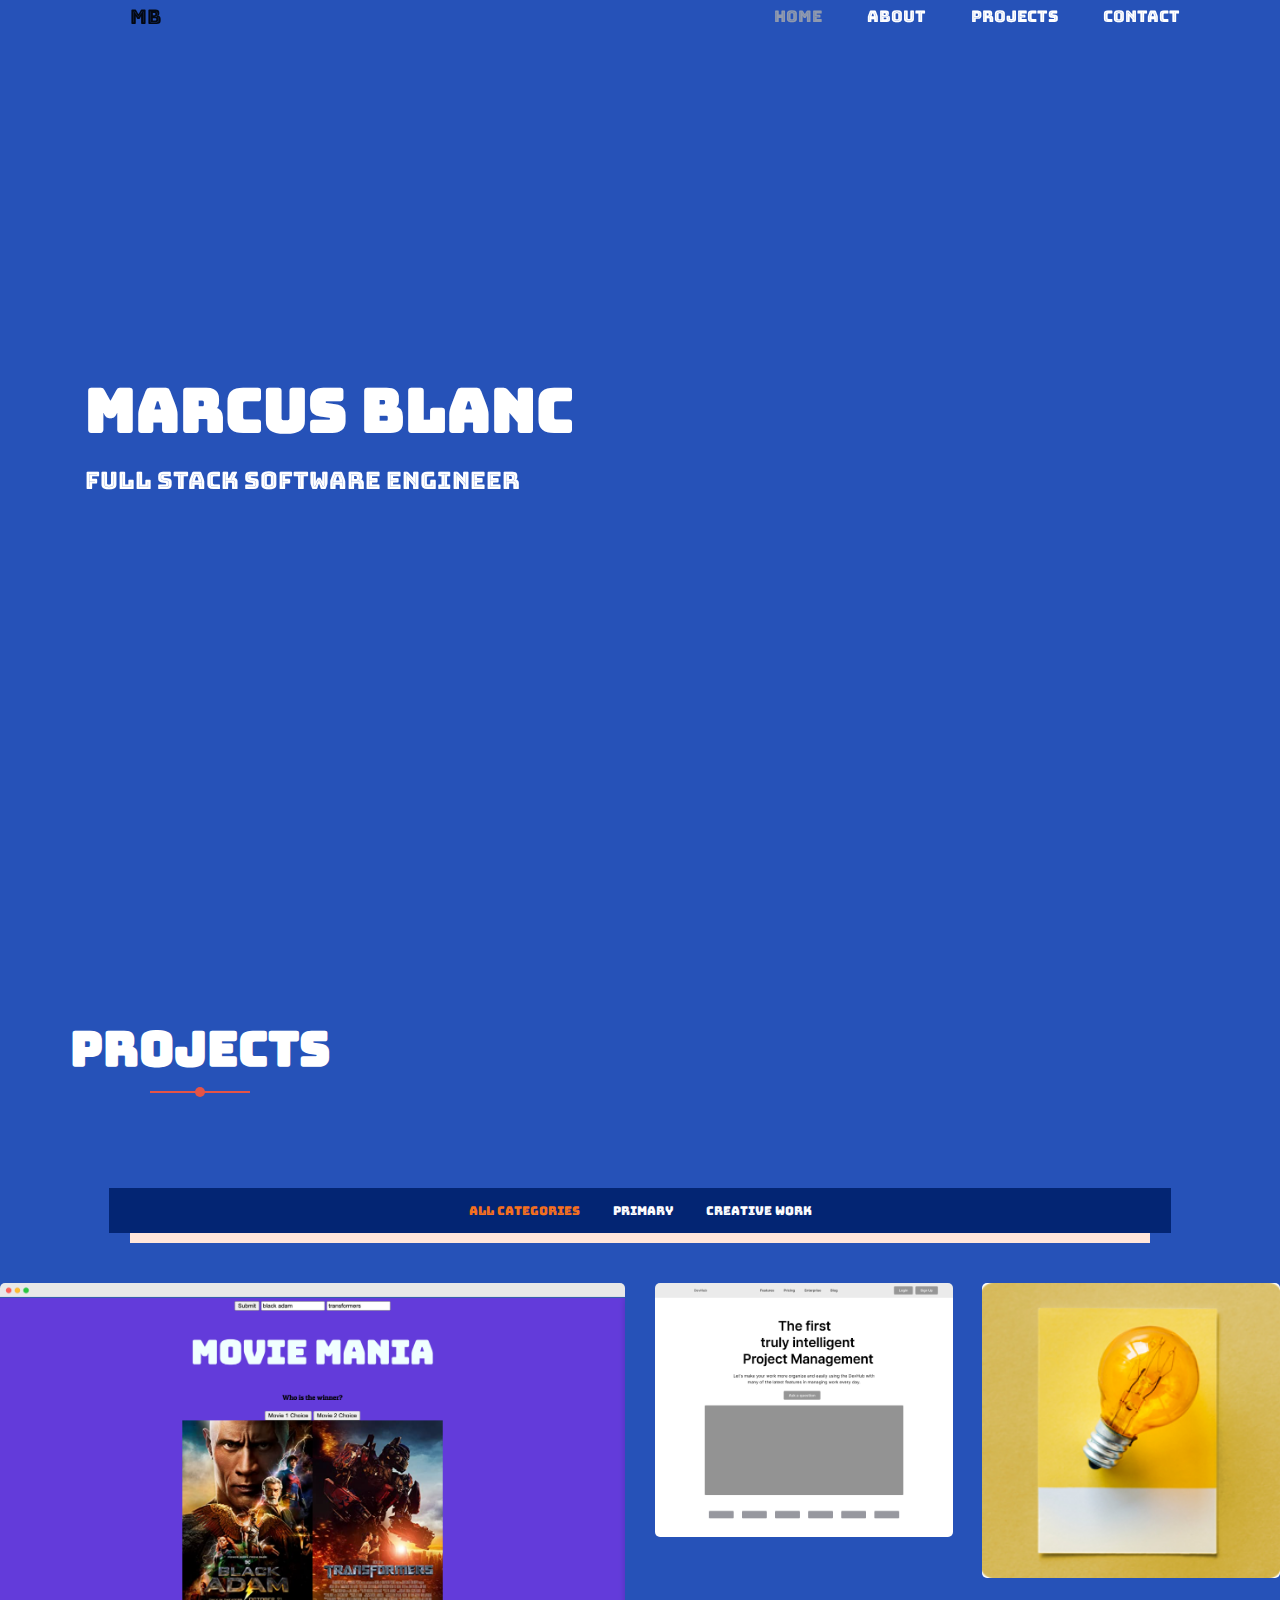
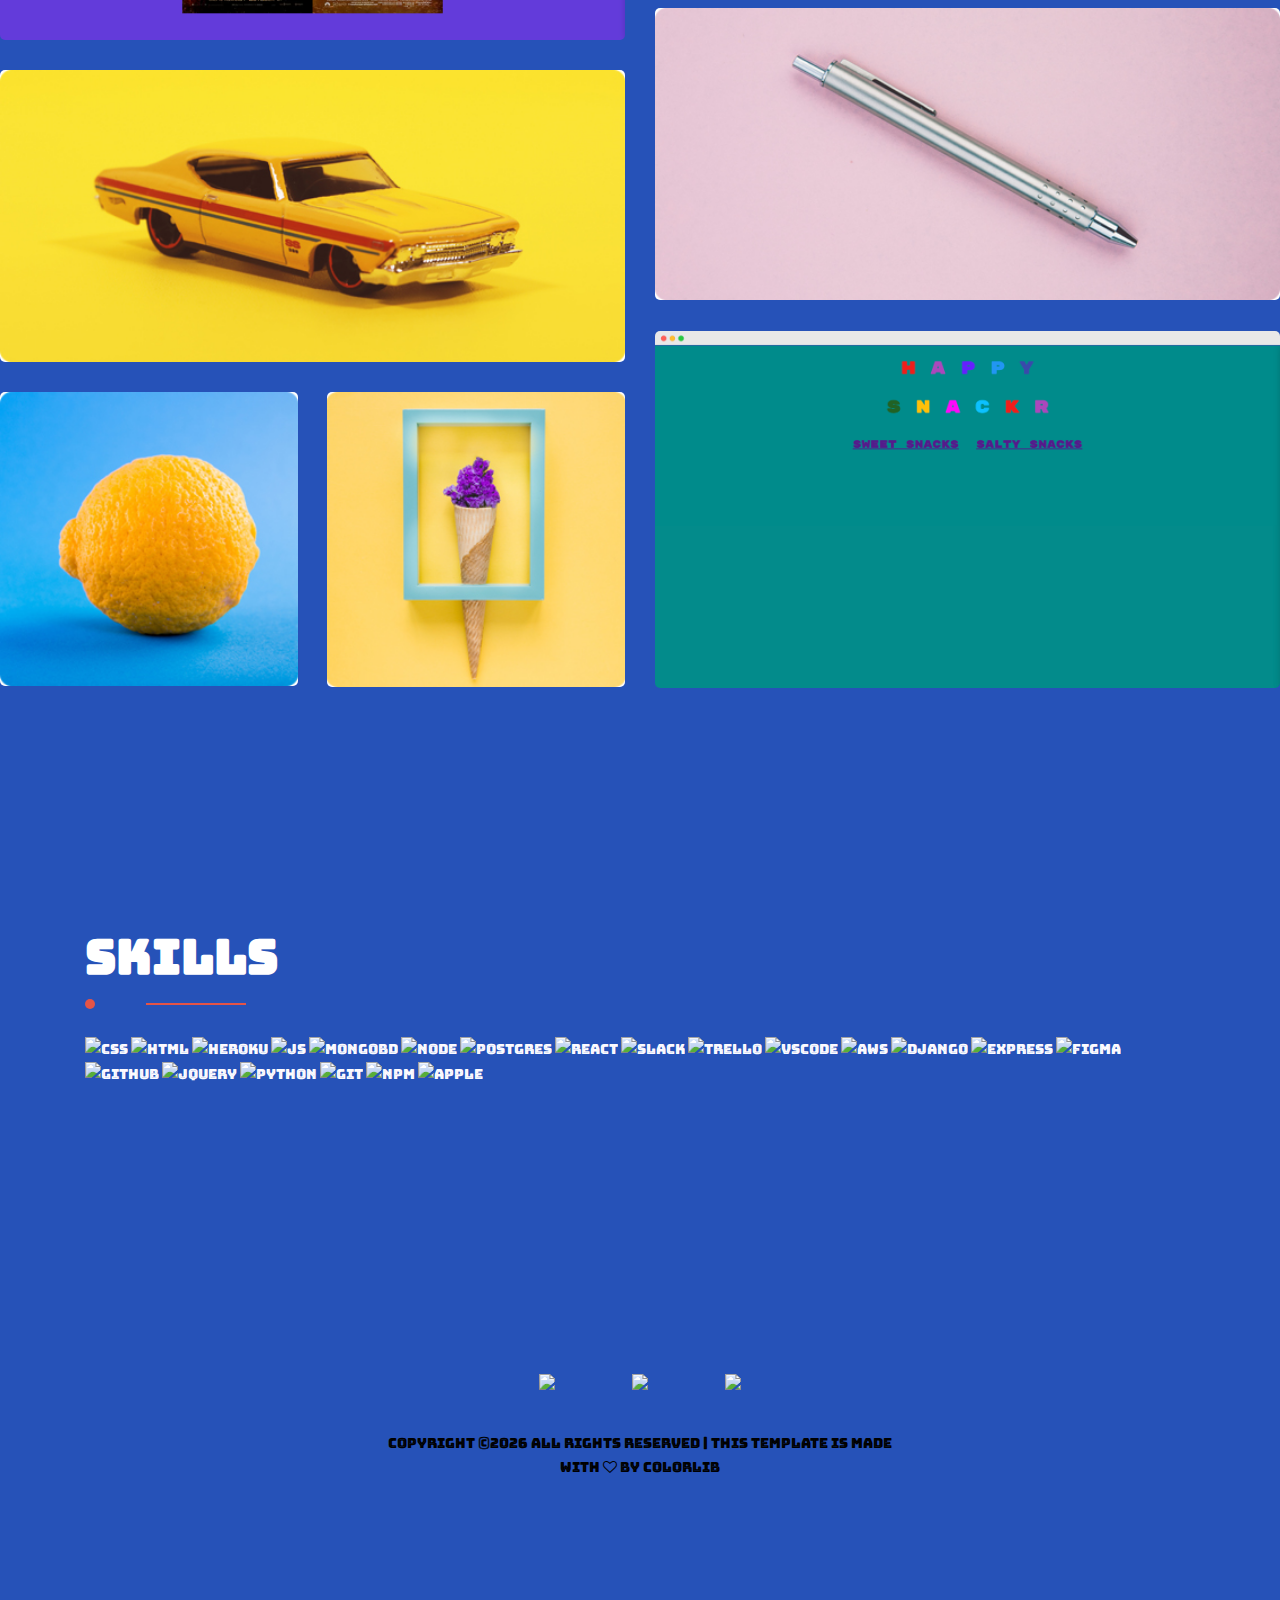
==== index.html @ 19906a0b "header colors/project display" ====
<!doctype html>
<html lang="en">

<head>
	<!-- Required meta tags -->
	<meta charset="utf-8">
	<meta name="viewport" content="width=device-width, initial-scale=1, shrink-to-fit=no">
	<link rel="icon" href="img/favicon.png" type="image/png">
	<title>Marcus Blanc</title>
	<!-- Bootstrap CSS -->
	<link rel="stylesheet" href="css/bootstrap.css">
	<link rel="stylesheet" href="vendors/linericon/style.css">
	<link rel="stylesheet" href="css/font-awesome.min.css">
	<link rel="stylesheet" href="vendors/owl-carousel/owl.carousel.min.css">
	<link rel="stylesheet" href="css/magnific-popup.css">
	<link rel="stylesheet" href="vendors/nice-select/css/nice-select.css">
	<link rel="stylesheet" href="vendors/animate-css/animate.css">
	<link rel="stylesheet" href="vendors/flaticon/flaticon.css">
	<!-- main css -->
	<link rel="stylesheet" href="css/style.css">
</head>

<body>

	<!--================Header Menu Area =================-->
	<header class="header_area">
		<div class="main_menu">
			<nav class="navbar navbar-expand-lg navbar-light">
				<div class="container">
					<!-- Brand and toggle get grouped for better mobile display -->
					<a class="navbar-brand" href="index.html"><img src="img/logo.png" alt=""></a>
					<button class="navbar-toggler" type="button" data-toggle="collapse" data-target="#navbarSupportedContent"
					 aria-controls="navbarSupportedContent" aria-expanded="false" aria-label="Toggle navigation">
						<span class="icon-bar"></span>
						<span class="icon-bar"></span>
						<span class="icon-bar"></span>
					</button>
					<nav class="navbar navbar-expand-sm navbar-light">
        <div class="container">
            <a class="navbar-brand" href="index.html"><i class='uil uil-user'></i> MB</a>

            <button class="navbar-toggler" type="button" data-toggle="collapse" data-target="#navbarNav" aria-controls="navbarNav" aria-expanded="false"
                aria-label="Toggle navigation">
                <span class="navbar-toggler-icon"></span>
                <span class="navbar-toggler-icon"></span>
                <span class="navbar-toggler-icon"></span>
            </button>
					<!-- Collect the nav links, forms, and other content for toggling -->
					<div class="collapse navbar-collapse offset" id="navbarSupportedContent">
						<ul class="nav navbar-nav menu_nav justify-content-end">
							<li class="nav-item active"><a class="nav-link" href="index.html">Home</a></li>
							<li class="nav-item"><a class="nav-link" href="about-us.html">About</a></li>
							<li class="nav-item submenu dropdown">
								<a class="nav-link" href="portfolio.html">Projects</a>
								<ul class="dropdown-menu">
									<!-- <li class="nav-item"><a class="nav-link" href="portfolio.html">Portfolio</a></li> -->
									<!-- <li class="nav-item"><a class="nav-link" href="portfolio-details.html">Portrfolio Details</a> -->
								</ul>
							</li>
							<!-- <li class="nav-item submenu dropdown">
								<a href="#" class="nav-link dropdown-toggle" data-toggle="dropdown" role="button" aria-haspopup="true"
								 aria-expanded="false">Pages</a>
								<ul class="dropdown-menu">
									<li class="nav-item"><a class="nav-link" href="elements.html">Elements</a>
								</ul>
							</li> -->
							<!-- <li class="nav-item submenu dropdown">
								<a href="#" class="nav-link dropdown-toggle" data-toggle="dropdown" role="button" aria-haspopup="true"
								 aria-expanded="false">Blog</a>
								<ul class="dropdown-menu">
									 <li class="nav-item"><a class="nav-link" href="blog.html">Blog</a></li>
									<li class="nav-item"><a class="nav-link" href="single-blog.html">Blog Details</a></li> -->
								<!-- </ul> -->
							<!-- </li>  -->
							<li class="nav-item"><a class="nav-link" href="contact.html">Contact</a></li>
						</ul>
					</div>
				</div>
			</nav>
		</div>
	</header>
	<!--================Header Menu Area =================-->

	<!--================Home Banner Area =================-->
	<section class="banner-area owl-carousel" id="home">
		<!-- <div class="single_slide_banner slide_bg1"> -->
			<div class="container">
				<div class="row fullscreen d-flex align-items-center">
					<div class="banner-content col-lg-12 justify-content-center">
							</style>
							<h1>Marcus Blanc</h1>
						<h3>Full Stack Software Engineer</h3>
					</div>
					
	</section>
	
		</head>
		<body>
		
	
		
		<div></div>
	
		
	<!-- <section class="banner_area">
		<div class="banner_inner d-flex align-items-center">
			<div class="container">
				<div class="banner_content text-right">
					<h1>Marcus Blanc</h1>
					<div class="page_link">
						<a href="">Full Stack Software Engineer</a>
						<a href="">Creator</a>
					</div>
				</div>
			</div>
		</div>
	</section> -->
	<!--================End Home Banner Area =================-->
<!--=========== About Section ========-->
	<!-- <section class="banner_area">
		<div class="banner_inner d-flex align-items-center">
			<div class="container">
				<div class="banner_content text-left">
					<h1>About</h1>
					
				</div>
			</div>
		</div>
	</section> -->
<!--=========== About Section ========-->
	<!--================ Start Portfolio Area =================-->
	<section class="section_gap portfolio_area" id="work">
		<div class="container">
			<div class="row justify-content-left">
				<!-- <div class="col-lg-6 text-center"> -->
					<div class="main-title">
						<h1>Projects</h1>
					</div>
				</div>
			</div>
			<div class="row justify-content-center">
				
				<div class="col-lg-10">
					
					<div class="projects_fillter">
						<ul class="filter list">
							<li class="active" data-filter="*">All Categories</li>
							<li data-filter=".brand">Primary</li>
							<!-- <li data-filter=".work">C </li> -->
							<li data-filter=".web">Creative Work</li>
						</ul>
					</div>
				</div>
			</div>
			<div class="projects_inner row grid">
				<div class="grid-sizer col-sm-6 col-md-3 col-lg-3"></div>
				<div class="col-lg-6 col-sm-6 col-sm-12 brand web grid-item">
					<div class="projects_item">
						<img class="img-fluid w-100" src="img/works/work1.jpg" alt="">
						<div class="projects_text">
							<a href="https://www.ga-moviemania.com/">
								<h4>Movie Mania</h4>
							</a>
							<p>HTML, CSS, JavaScript, API</p>
						</div>
					</div>
				</div>
				<div class="col-lg-3 col-sm-6 col-sm-12 brand work grid-item">
					<div class="projects_item">
						<img class="img-fluid w-100" src="img/works/work2.jpg" alt="">
						<div class="projects_text">
							<a href="portfolio-details.html">
								<h4>DevHub</h4>
							</a>
							<div class="updating">
							<h6>UPDATING</h6>
						</div>
							<!-- <p>Mongoose & MongoDB, React, React.js, GitHub, Express EJS</p> -->
						</div>
					</div>
				</div>
				<div class="col-lg-3 col-sm-6 work grid-item">
					<div class="projects_item">
						<img class="img-fluid w-100" src="img/works/work3.jpg" alt="">
						<div class="projects_text">
							<a href="">
								<h4></h4>
							</a>
							<h2>IN DEVELOPEMENT</h2>
							<p></p>
						</div>
					</div>
				</div>
				<div class="col-lg-6 col-sm-6 brand work grid-item">
					<div class="projects_item">
						<img class="img-fluid w-100" src="img/works/work5.jpg" alt="">
						<div class="projects_text">
							<a href="https://mysteryincuniverse.herokuapp.com/">
								<h4>Scooby Doo Mystery Mania</h4>
							</a>
							<p>HTML, CSS, Django, Python3, PostgreSQL</p>
						</div>
					</div>
				</div>
				<div class="col-lg-6 col-sm-6 brand web grid-item">
					<div class="projects_item">
						<img class="img-fluid w-100" src="img/works/work4.jpg" alt="">
						<div class="projects_text">
							<a href="">
								<h4> </h4>
							</a>
							<!-- <h2>IN DEVELOPEMENT</h2> -->
							<p></p>
						</div>
					</div>
				</div>
				<div class="col-lg-6 col-sm-6 brand work web grid-item">
					<div class="projects_item">
						<img class="img-fluid w-100" src="img/works/work8.jpg" alt="">
						<div class="projects_text">
							<a href="https://happy-snackr.herokuapp.com/">
								<h4>Happy Snackr</h4>
							</a>
							<p>HTML, CSS, JavaScript, Express, Node.JS, EJS, Figma, MongoDB, Mongoose</p>
						</div>
					</div>
				</div>
				<div class="col-lg-3 col-sm-6 brand work web grid-item">
					<div class="projects_item">
						<img class="img-fluid w-100" src="img/works/work6.jpg" alt="">
						<div class="projects_text">
							<a href="">
								<h4></h4>
							</a>
							<!-- <h2>IN DEVELOPEMENT</h2> -->
							<p></p>
						</div>
					</div>
				</div>
				<div class="col-lg-3 col-sm-6 brand work web grid-item">
					<div class="projects_item">
						<img class="img-fluid w-100" src="img/works/work7.jpg" alt="">
						<div class="projects_text">
							<a href="">
								<h4></h4>
							</a>
							<!-- <h2>IN DEVELOPEMENT</h2> -->
							<p></p>
						</div>
					</div>
				</div>
			</div>
		</div>
	</section>
	<!--================ End Portfolio Area =================-->

	<!--================ Start About Area =================-->
	<section class="about-area section_gap gray-bg">
		<div class="container">
			<div class="row align-items-center justify-content-between">
				<!-- <div class="col-lg-5 about-left"> -->
					<!-- <img class="img-fluid" src="img/about-img.png" alt=""> -->
				</div>
				<!-- <div class="col-lg-6 col-md-12 about-left"> -->
					<div class="main-title text-left">
						<h1>Skills</h1>
					</div>
					<div class="mb-50 wow fadeIn" data-wow-duration=".8s">

	<img src="https://raw.githubusercontent.com/devicons/devicon/1119b9f84c0290e0f0b38982099a2bd027a48bf1/icons/css3/css3-original-wordmark.svg"  alt="css" width="80" height="80"/>
<img src="https://raw.githubusercontent.com/devicons/devicon/1119b9f84c0290e0f0b38982099a2bd027a48bf1/icons/html5/html5-original-wordmark.svg" alt="html" width="80" height="80"/>
<img src="https://raw.githubusercontent.com/devicons/devicon/1119b9f84c0290e0f0b38982099a2bd027a48bf1/icons/heroku/heroku-original-wordmark.svg" alt="heroku" width="80" height="80"/>
<img src="https://raw.githubusercontent.com/devicons/devicon/1119b9f84c0290e0f0b38982099a2bd027a48bf1/icons/javascript/javascript-original.svg" alt="Js" width="80" height="80"/>
<img src="https://raw.githubusercontent.com/devicons/devicon/1119b9f84c0290e0f0b38982099a2bd027a48bf1/icons/mongodb/mongodb-original-wordmark.svg" alt="mongoBD" width="80" height="80"/>
<img src="https://raw.githubusercontent.com/devicons/devicon/1119b9f84c0290e0f0b38982099a2bd027a48bf1/icons/nodejs/nodejs-original-wordmark.svg" alt="node" width="80" height="80"/>
<img src="https://raw.githubusercontent.com/devicons/devicon/1119b9f84c0290e0f0b38982099a2bd027a48bf1/icons/postgresql/postgresql-original-wordmark.svg" alt="postgres" width="80" height="80"/>
<img src="https://raw.githubusercontent.com/devicons/devicon/1119b9f84c0290e0f0b38982099a2bd027a48bf1/icons/react/react-original-wordmark.svg" alt="react" width="80" height="80"/>
<img src="https://raw.githubusercontent.com/devicons/devicon/1119b9f84c0290e0f0b38982099a2bd027a48bf1/icons/slack/slack-original-wordmark.svg" alt="slack" width="80" height="80"/>
<img src="https://raw.githubusercontent.com/devicons/devicon/1119b9f84c0290e0f0b38982099a2bd027a48bf1/icons/trello/trello-plain-wordmark.svg" alt="trello" width="80" height="80"/>
<img src="https://raw.githubusercontent.com/devicons/devicon/1119b9f84c0290e0f0b38982099a2bd027a48bf1/icons/vscode/vscode-original-wordmark.svg" alt="vscode" width="80" height="80"/>
<img src="https://raw.githubusercontent.com/devicons/devicon/1119b9f84c0290e0f0b38982099a2bd027a48bf1/icons/amazonwebservices/amazonwebservices-original-wordmark.svg" alt="aws" width="80" height="80"/>
<img src="https://raw.githubusercontent.com/devicons/devicon/1119b9f84c0290e0f0b38982099a2bd027a48bf1/icons/django/django-plain-wordmark.svg" alt="django" width="80" height="80"/>
<img src="https://raw.githubusercontent.com/devicons/devicon/1119b9f84c0290e0f0b38982099a2bd027a48bf1/icons/express/express-original-wordmark.svg" alt="express" width="80" height="80"/>
<img src="https://raw.githubusercontent.com/devicons/devicon/1119b9f84c0290e0f0b38982099a2bd027a48bf1/icons/figma/figma-original.svg" alt="figma" width="80" height="80"/>
<img src="https://raw.githubusercontent.com/devicons/devicon/1119b9f84c0290e0f0b38982099a2bd027a48bf1/icons/github/github-original-wordmark.svg" alt="github" width="80" height="80"/>
<img src="https://raw.githubusercontent.com/devicons/devicon/1119b9f84c0290e0f0b38982099a2bd027a48bf1/icons/jquery/jquery-plain-wordmark.svg" alt="jquery" width="80" height="80"/>
<img src="https://raw.githubusercontent.com/devicons/devicon/1119b9f84c0290e0f0b38982099a2bd027a48bf1/icons/python/python-original.svg" alt="python" width="80" height="80"/>
<img src="https://raw.githubusercontent.com/devicons/devicon/1119b9f84c0290e0f0b38982099a2bd027a48bf1/icons/git/git-original-wordmark.svg" alt="git" width="80" height="80"/>
<img src="https://raw.githubusercontent.com/devicons/devicon/1119b9f84c0290e0f0b38982099a2bd027a48bf1/icons/npm/npm-original-wordmark.svg" alt="npm" width="80" height="80"/>
<img src="https://raw.githubusercontent.com/devicons/devicon/1119b9f84c0290e0f0b38982099a2bd027a48bf1/icons/apple/apple-original.svg" alt="apple" width="80" height="80"/>

      
        </div>
						</p>
						<p>
						</p>
					</div>
					<!-- <a href="#" class="primary-btn">Download Resume</a> -->
				</div>
			</div>
		</div>
	</section>
	<!--================ End About Area =================-->

	<!-- ================ Start Testimonial Area =================--> 
	
	<!-- ================ End Testimonial Area ================= -->


	<!-- <--================ Start Footer Area =================--> 
	<footer class="footer_area section_gap">
		<div class="container">
			<div class="row footer_inner justify-content-center">
				<div class="col-lg-6 text-center">
					<aside class="f_widget social_widget">
						<div class="f_logo">
							<img src="img/logo.png" alt="">
						</div>
						<link rel="preconnect" href="https://fonts.googleapis.com"><link rel="preconnect" href="https://fonts.gstatic.com" crossorigin><link href="https://fonts.googleapis.com/css2?family=Bungee+Inline&family=Inconsolata:wght@200&family=Patua+One&display=swap" rel="stylesheet">
						<div class="f_title">
							
						</div>
						<ul class="list">
							<li><a href="https://github.com/mblanc2414"><div class="github">
								<img src="https://cdn.jsdelivr.net/gh/devicons/devicon/icons/github/github-original.svg" />
							</div></a></li>
							<li><a href="https://www.linkedin.com/in/marcusblanc-se/"><div class="linkedin">
								<img src="https://cdn.jsdelivr.net/gh/devicons/devicon/icons/linkedin/linkedin-plain.svg" />
							  </div> </a></li>
							<li><a href="mblanc2414@gmail.com"><div class="gmail">
								<img src="https://cdn.jsdelivr.net/gh/devicons/devicon/icons/google/google-plain.svg" />
							  </div> </i></a></li>
							<!-- <li><a href="#"><i class="fa fa-behance"></i></a></li> -->
						</ul>
					</aside>
					<div class="copyright">
						<p><!-- Link back to Colorlib can't be removed. Template is licensed under CC BY 3.0. -->
Copyright &copy;<script>document.write(new Date().getFullYear());</script> All rights reserved | This template is made with <i class="fa fa-heart-o" aria-hidden="true"></i> by <a href="https://colorlib.com" target="_blank">Colorlib</a>
<!-- Link back to Colorlib can't be removed. Template is licensed under CC BY 3.0. --></p>
					</div>
				</div>
			</div>
		</div>
	</footer>
	<!--================End Footer Area =================-->

	<!-- Optional JavaScript -->
	<!-- jQuery first, then Popper.js, then Bootstrap JS -->
	<script src="js/jquery-3.2.1.min.js"></script>
	<script src="js/popper.js"></script>
	<script src="js/bootstrap.min.js"></script>
	<script src="js/stellar.js"></script>
	<script src="js/jquery.magnific-popup.min.js"></script>
	<script src="vendors/nice-select/js/jquery.nice-select.min.js"></script>
	<script src="vendors/isotope/imagesloaded.pkgd.min.js"></script>
	<script src="vendors/isotope/isotope-min.js"></script>
	<script src="vendors/owl-carousel/owl.carousel.min.js"></script>
	<script src="js/jquery.ajaxchimp.min.js"></script>
	<script src="js/mail-script.js"></script>
	<!--gmaps Js-->
	<script src="https://maps.googleapis.com/maps/api/js?key=AIzaSyCjCGmQ0Uq4exrzdcL6rvxywDDOvfAu6eE"></script>
	<script src="js/gmaps.min.js"></script>
	<script src="js/theme.js"></script>
</body>

</html>
---- vendors/linericon/style.css ----
@font-face {
	font-family: 'Linearicons-Free';
	src:url('fonts/Linearicons-Free.eot?w118d');
	src:url('fonts/Linearicons-Free.eot?#iefixw118d') format('embedded-opentype'),
		url('fonts/Linearicons-Free.woff2?w118d') format('woff2'),
		url('fonts/Linearicons-Free.woff?w118d') format('woff'),
		url('fonts/Linearicons-Free.ttf?w118d') format('truetype'),
		url('fonts/Linearicons-Free.svg?w118d#Linearicons-Free') format('svg');
	font-weight: normal;
	font-style: normal;
}

.lnr {
	font-family: 'Linearicons-Free';
	speak: none;
	font-style: normal;
	font-weight: normal;
	font-variant: normal;
	text-transform: none;
	line-height: 1;

	/* Better Font Rendering =========== */
	-webkit-font-smoothing: antialiased;
	-moz-osx-font-smoothing: grayscale;
}

.lnr-home:before {
	content: "\e800";
}
.lnr-apartment:before {
	content: "\e801";
}
.lnr-pencil:before {
	content: "\e802";
}
.lnr-magic-wand:before {
	content: "\e803";
}
.lnr-drop:before {
	content: "\e804";
}
.lnr-lighter:before {
	content: "\e805";
}
.lnr-poop:before {
	content: "\e806";
}
.lnr-sun:before {
	content: "\e807";
}
.lnr-moon:before {
	content: "\e808";
}
.lnr-cloud:before {
	content: "\e809";
}
.lnr-cloud-upload:before {
	content: "\e80a";
}
.lnr-cloud-download:before {
	content: "\e80b";
}
.lnr-cloud-sync:before {
	content: "\e80c";
}
.lnr-cloud-check:before {
	content: "\e80d";
}
.lnr-database:before {
	content: "\e80e";
}
.lnr-lock:before {
	content: "\e80f";
}
.lnr-cog:before {
	content: "\e810";
}
.lnr-trash:before {
	content: "\e811";
}
.lnr-dice:before {
	content: "\e812";
}
.lnr-heart:before {
	content: "\e813";
}
.lnr-star:before {
	content: "\e814";
}
.lnr-star-half:before {
	content: "\e815";
}
.lnr-star-empty:before {
	content: "\e816";
}
.lnr-flag:before {
	content: "\e817";
}
.lnr-envelope:before {
	content: "\e818";
}
.lnr-paperclip:before {
	content: "\e819";
}
.lnr-inbox:before {
	content: "\e81a";
}
.lnr-eye:before {
	content: "\e81b";
}
.lnr-printer:before {
	content: "\e81c";
}
.lnr-file-empty:before {
	content: "\e81d";
}
.lnr-file-add:before {
	content: "\e81e";
}
.lnr-enter:before {
	content: "\e81f";
}
.lnr-exit:before {
	content: "\e820";
}
.lnr-graduation-hat:before {
	content: "\e821";
}
.lnr-license:before {
	content: "\e822";
}
.lnr-music-note:before {
	content: "\e823";
}
.lnr-film-play:before {
	content: "\e824";
}
.lnr-camera-video:before {
	content: "\e825";
}
.lnr-camera:before {
	content: "\e826";
}
.lnr-picture:before {
	content: "\e827";
}
.lnr-book:before {
	content: "\e828";
}
.lnr-bookmark:before {
	content: "\e829";
}
.lnr-user:before {
	content: "\e82a";
}
.lnr-users:before {
	content: "\e82b";
}
.lnr-shirt:before {
	content: "\e82c";
}
.lnr-store:before {
	content: "\e82d";
}
.lnr-cart:before {
	content: "\e82e";
}
.lnr-tag:before {
	content: "\e82f";
}
.lnr-phone-handset:before {
	content: "\e830";
}
.lnr-phone:before {
	content: "\e831";
}
.lnr-pushpin:before {
	content: "\e832";
}
.lnr-map-marker:before {
	content: "\e833";
}
.lnr-map:before {
	content: "\e834";
}
.lnr-location:before {
	content: "\e835";
}
.lnr-calendar-full:before {
	content: "\e836";
}
.lnr-keyboard:before {
	content: "\e837";
}
.lnr-spell-check:before {
	content: "\e838";
}
.lnr-screen:before {
	content: "\e839";
}
.lnr-smartphone:before {
	content: "\e83a";
}
.lnr-tablet:before {
	content: "\e83b";
}
.lnr-laptop:before {
	content: "\e83c";
}
.lnr-laptop-phone:before {
	content: "\e83d";
}
.lnr-power-switch:before {
	content: "\e83e";
}
.lnr-bubble:before {
	content: "\e83f";
}
.lnr-heart-pulse:before {
	content: "\e840";
}
.lnr-construction:before {
	content: "\e841";
}
.lnr-pie-chart:before {
	content: "\e842";
}
.lnr-chart-bars:before {
	content: "\e843";
}
.lnr-gift:before {
	content: "\e844";
}
.lnr-diamond:before {
	content: "\e845";
}
.lnr-linearicons:before {
	content: "\e846";
}
.lnr-dinner:before {
	content: "\e847";
}
.lnr-coffee-cup:before {
	content: "\e848";
}
.lnr-leaf:before {
	content: "\e849";
}
.lnr-paw:before {
	content: "\e84a";
}
.lnr-rocket:before {
	content: "\e84b";
}
.lnr-briefcase:before {
	content: "\e84c";
}
.lnr-bus:before {
	content: "\e84d";
}
.lnr-car:before {
	content: "\e84e";
}
.lnr-train:before {
	content: "\e84f";
}
.lnr-bicycle:before {
	content: "\e850";
}
.lnr-wheelchair:before {
	content: "\e851";
}
.lnr-select:before {
	content: "\e852";
}
.lnr-earth:before {
	content: "\e853";
}
.lnr-smile:before {
	content: "\e854";
}
.lnr-sad:before {
	content: "\e855";
}
.lnr-neutral:before {
	content: "\e856";
}
.lnr-mustache:before {
	content: "\e857";
}
.lnr-alarm:before {
	content: "\e858";
}
.lnr-bullhorn:before {
	content: "\e859";
}
.lnr-volume-high:before {
	content: "\e85a";
}
.lnr-volume-medium:before {
	content: "\e85b";
}
.lnr-volume-low:before {
	content: "\e85c";
}
.lnr-volume:before {
	content: "\e85d";
}
.lnr-mic:before {
	content: "\e85e";
}
.lnr-hourglass:before {
	content: "\e85f";
}
.lnr-undo:before {
	content: "\e860";
}
.lnr-redo:before {
	content: "\e861";
}
.lnr-sync:before {
	content: "\e862";
}
.lnr-history:before {
	content: "\e863";
}
.lnr-clock:before {
	content: "\e864";
}
.lnr-download:before {
	content: "\e865";
}
.lnr-upload:before {
	content: "\e866";
}
.lnr-enter-down:before {
	content: "\e867";
}
.lnr-exit-up:before {
	content: "\e868";
}
.lnr-bug:before {
	content: "\e869";
}
.lnr-code:before {
	content: "\e86a";
}
.lnr-link:before {
	content: "\e86b";
}
.lnr-unlink:before {
	content: "\e86c";
}
.lnr-thumbs-up:before {
	content: "\e86d";
}
.lnr-thumbs-down:before {
	content: "\e86e";
}
.lnr-magnifier:before {
	content: "\e86f";
}
.lnr-cross:before {
	content: "\e870";
}
.lnr-menu:before {
	content: "\e871";
}
.lnr-list:before {
	content: "\e872";
}
.lnr-chevron-up:before {
	content: "\e873";
}
.lnr-chevron-down:before {
	content: "\e874";
}
.lnr-chevron-left:before {
	content: "\e875";
}
.lnr-chevron-right:before {
	content: "\e876";
}
.lnr-arrow-up:before {
	content: "\e877";
}
.lnr-arrow-down:before {
	content: "\e878";
}
.lnr-arrow-left:before {
	content: "\e879";
}
.lnr-arrow-right:before {
	content: "\e87a";
}
.lnr-move:before {
	content: "\e87b";
}
.lnr-warning:before {
	content: "\e87c";
}
.lnr-question-circle:before {
	content: "\e87d";
}
.lnr-menu-circle:before {
	content: "\e87e";
}
.lnr-checkmark-circle:before {
	content: "\e87f";
}
.lnr-cross-circle:before {
	content: "\e880";
}
.lnr-plus-circle:before {
	content: "\e881";
}
.lnr-circle-minus:before {
	content: "\e882";
}
.lnr-arrow-up-circle:before {
	content: "\e883";
}
.lnr-arrow-down-circle:before {
	content: "\e884";
}
.lnr-arrow-left-circle:before {
	content: "\e885";
}
.lnr-arrow-right-circle:before {
	content: "\e886";
}
.lnr-chevron-up-circle:before {
	content: "\e887";
}
.lnr-chevron-down-circle:before {
	content: "\e888";
}
.lnr-chevron-left-circle:before {
	content: "\e889";
}
.lnr-chevron-right-circle:before {
	content: "\e88a";
}
.lnr-crop:before {
	content: "\e88b";
}
.lnr-frame-expand:before {
	content: "\e88c";
}
.lnr-frame-contract:before {
	content: "\e88d";
}
.lnr-layers:before {
	content: "\e88e";
}
.lnr-funnel:before {
	content: "\e88f";
}
.lnr-text-format:before {
	content: "\e890";
}
.lnr-text-format-remove:before {
	content: "\e891";
}
.lnr-text-size:before {
	content: "\e892";
}
.lnr-bold:before {
	content: "\e893";
}
.lnr-italic:before {
	content: "\e894";
}
.lnr-underline:before {
	content: "\e895";
}
.lnr-strikethrough:before {
	content: "\e896";
}
.lnr-highlight:before {
	content: "\e897";
}
.lnr-text-align-left:before {
	content: "\e898";
}
.lnr-text-align-center:before {
	content: "\e899";
}
.lnr-text-align-right:before {
	content: "\e89a";
}
.lnr-text-align-justify:before {
	content: "\e89b";
}
.lnr-line-spacing:before {
	content: "\e89c";
}
.lnr-indent-increase:before {
	content: "\e89d";
}
.lnr-indent-decrease:before {
	content: "\e89e";
}
.lnr-pilcrow:before {
	content: "\e89f";
}
.lnr-direction-ltr:before {
	content: "\e8a0";
}
.lnr-direction-rtl:before {
	content: "\e8a1";
}
.lnr-page-break:before {
	content: "\e8a2";
}
.lnr-sort-alpha-asc:before {
	content: "\e8a3";
}
.lnr-sort-amount-asc:before {
	content: "\e8a4";
}
.lnr-hand:before {
	content: "\e8a5";
}
.lnr-pointer-up:before {
	content: "\e8a6";
}
.lnr-pointer-right:before {
	content: "\e8a7";
}
.lnr-pointer-down:before {
	content: "\e8a8";
}
.lnr-pointer-left:before {
	content: "\e8a9";
}
---- vendors/nice-select/css/nice-select.css ----
.nice-select {
  -webkit-tap-highlight-color: transparent;
  background-color: #fff;
  border-radius: 5px;
  border: solid 1px #e8e8e8;
  box-sizing: border-box;
  clear: both;
  cursor: pointer;
  display: block;
  float: left;
  font-family: inherit;
  font-size: 14px;
  font-weight: normal;
  height: 42px;
  line-height: 40px;
  outline: none;
  padding-left: 18px;
  padding-right: 30px;
  position: relative;
  text-align: left !important;
  -webkit-transition: all 0.2s ease-in-out;
  transition: all 0.2s ease-in-out;
  -webkit-user-select: none;
     -moz-user-select: none;
      -ms-user-select: none;
          user-select: none;
  white-space: nowrap;
  width: auto; }
  .nice-select:hover {
    border-color: #dbdbdb; }
  .nice-select:active, .nice-select.open, .nice-select:focus {
    border-color: #999; }
  .nice-select:after {
    border-bottom: 2px solid #999;
    border-right: 2px solid #999;
    content: '';
    display: block;
    height: 5px;
    margin-top: -4px;
    pointer-events: none;
    position: absolute;
    right: 12px;
    top: 50%;
    -webkit-transform-origin: 66% 66%;
        -ms-transform-origin: 66% 66%;
            transform-origin: 66% 66%;
    -webkit-transform: rotate(45deg);
        -ms-transform: rotate(45deg);
            transform: rotate(45deg);
    -webkit-transition: all 0.15s ease-in-out;
    transition: all 0.15s ease-in-out;
    width: 5px; }
  .nice-select.open:after {
    -webkit-transform: rotate(-135deg);
        -ms-transform: rotate(-135deg);
            transform: rotate(-135deg); }
  .nice-select.open .list {
    opacity: 1;
    pointer-events: auto;
    -webkit-transform: scale(1) translateY(0);
        -ms-transform: scale(1) translateY(0);
            transform: scale(1) translateY(0); }
  .nice-select.disabled {
    border-color: #ededed;
    color: #999;
    pointer-events: none; }
    .nice-select.disabled:after {
      border-color: #cccccc; }
  .nice-select.wide {
    width: 100%; }
    .nice-select.wide .list {
      left: 0 !important;
      right: 0 !important; }
  .nice-select.right {
    float: right; }
    .nice-select.right .list {
      left: auto;
      right: 0; }
  .nice-select.small {
    font-size: 12px;
    height: 36px;
    line-height: 34px; }
    .nice-select.small:after {
      height: 4px;
      width: 4px; }
    .nice-select.small .option {
      line-height: 34px;
      min-height: 34px; }
  .nice-select .list {
    background-color: #fff;
    border-radius: 5px;
    box-shadow: 0 0 0 1px rgba(68, 68, 68, 0.11);
    box-sizing: border-box;
    margin-top: 4px;
    opacity: 0;
    overflow: hidden;
    padding: 0;
    pointer-events: none;
    position: absolute;
    top: 100%;
    left: 0;
    -webkit-transform-origin: 50% 0;
        -ms-transform-origin: 50% 0;
            transform-origin: 50% 0;
    -webkit-transform: scale(0.75) translateY(-21px);
        -ms-transform: scale(0.75) translateY(-21px);
            transform: scale(0.75) translateY(-21px);
    -webkit-transition: all 0.2s cubic-bezier(0.5, 0, 0, 1.25), opacity 0.15s ease-out;
    transition: all 0.2s cubic-bezier(0.5, 0, 0, 1.25), opacity 0.15s ease-out;
    z-index: 9; }
    .nice-select .list:hover .option:not(:hover) {
      background-color: transparent !important; }
  .nice-select .option {
    cursor: pointer;
    font-weight: 400;
    line-height: 40px;
    list-style: none;
    min-height: 40px;
    outline: none;
    padding-left: 18px;
    padding-right: 29px;
    text-align: left;
    -webkit-transition: all 0.2s;
    transition: all 0.2s; }
    .nice-select .option:hover, .nice-select .option.focus, .nice-select .option.selected.focus {
      background-color: #f6f6f6; }
    .nice-select .option.selected {
      font-weight: bold; }
    .nice-select .option.disabled {
      background-color: transparent;
      color: #999;
      cursor: default; }

.no-csspointerevents .nice-select .list {
  display: none; }

.no-csspointerevents .nice-select.open .list {
  display: block; }
---- vendors/flaticon/flaticon.css ----
/*
  	Flaticon icon font: Flaticon
  	Creation date: 26/06/2018 17:19
  	*/

@font-face {
  font-family: "Flaticon";
  src: url("./Flaticon.eot");
  src: url("./Flaticon.eot?#iefix") format("embedded-opentype"),
       url("./Flaticon.woff") format("woff"),
       url("./Flaticon.ttf") format("truetype"),
       url("./Flaticon.svg#Flaticon") format("svg");
  font-weight: normal;
  font-style: normal;
}

@media screen and (-webkit-min-device-pixel-ratio:0) {
  @font-face {
    font-family: "Flaticon";
    src: url("./Flaticon.svg#Flaticon") format("svg");
  }
}

[class^="flaticon-"]:before, [class*=" flaticon-"]:before,
[class^="flaticon-"]:after, [class*=" flaticon-"]:after {   
  font-family: Flaticon;
        font-size: 20px;
font-style: normal;
margin-left: 20px;
}

.flaticon-skyline:before { content: "\f100"; }
.flaticon-sketch:before { content: "\f101"; }
.flaticon-city:before { content: "\f102"; }
---- css/style.css ----
/*----------------------------------------------------
@File: Default Styles
@Author: SPONDON IT

This file contains the styling for the actual theme, this
is the file you need to edit to change the look of the
theme.
---------------------------------------------------- */
/*=====================================================================
@Template Name: HostHub Construction 
@Developed By: Naim Lasker
Author E-mail: naimlasker@gmail.com

=====================================================================*/
/*----------------------------------------------------*/
/*font Variables*/
/*Color Variables*/
/*=================== fonts ====================*/

/* @import url('https://fonts.googleapis.com/css2?family=Inconsolata:wght@200&family=Patua+One&display=swap'); */

/*---------------------------------------------------- */
/*----------------------------------------------------*/
/* Medium Layout: 1280px */
/* Tablet Layout: 768px */
/* Mobile Layout: 320px */
/* Wide Mobile Layout: 480px */
/*---------------------------------------------------- */
/*----------------------------------------------------*/
/* PROJECT NAMES/DETAILS/CATEGORIES */
.github, .linkedin, .gmail {
  height: 50px;
  width: 50px;
}
body {
  line-height: 24px;
  font-size: 14px;
  /* font-family: 'Inconsolata', monospace; */
  font-family: 'Bungee Inline';
  font-weight: 500;
  color: #fcfbff; }
  body.elements {
    font-weight: 400; }
/* PROJECT NAMES/DETAILS/CATEGORIES */
html,
/* BACKGROUND COLOR HERE */
body {
  height: 100%; 
  background-color:#2652b8;
}

h1,
h2,
h3,
h4,
h5,
/* MAIN TITLE FONT */
h6 {
  /* font-family: 'Inconsolata', monospace; */
  font-family: 'Bungee Inline';
  font-weight: 500; 
   
}
/* MAIN TITLE FONT */
.list {
  list-style: none;
  margin: 0px;
  padding: 0px; }

a {
  text-decoration: none;
  transition: all 0.3s ease-in-out; }
  a:hover, a:focus {
    text-decoration: none;
    outline: none; }

button:focus {
  outline: none;
  box-shadow: none; }

.mt-20 {
  margin-top: 20px; }

.mt-25 {
  margin-top: 25px; }

.p0 {
  padding-left: 0px;
  padding-right: 0px; }

/*---------------------------------------------------- */
/*----------------------------------------------------*/
.section_gap {
  padding: 120px 0; }
  @media (max-width: 991px) {
    .section_gap {
      padding: 80px 0; } }

.section_gap_top {
  padding-top: 120px; }
  @media (max-width: 991px) {
    .section_gap_top {
      padding-top: 80px; } }

.section_gap_bottom {
  padding-bottom: 120px; }
  @media (max-width: 991px) {
    .section_gap_bottom {
      padding-bottom: 80px; } }
/* ABOUT SECTION FOOTER COLOR BELOW */
.gray-bg {
  /* skills background */
  background: #2652b8; }

/* Main Title Area css
============================================================================================ */
.main-title {
  text-align: center;
  margin-bottom: 75px; }
  @media (max-width: 767px) {
    .main-title {
      margin-bottom: 40px; } }
  .main-title h1 {
    /* font-family: 'Inconsolata', monospace; */
    font-family: 'Bungee Inline', monospace;
    font-size: 48px;
    /* project title attributes */
    /* SKILLS TITLE ATTRIBUTES */
    color: #ffffff;
    font-weight: 700;
    margin-bottom: 20px;
    padding-bottom: 15px;
    text-transform: capitalize;
    position: relative; }
    @media (max-width: 767px) {
      .main-title h1 {
        font-size: 36px;
        padding-bottom: 0px !important; } }
    .main-title h1:before {
      position: absolute;
      left: 50%;
      bottom: 0;
      height: 2px;
      width: 100px;
      content: "";
      background:  #e45447;
      margin-left: -50px; }
      @media (max-width: 767px) {
        .main-title h1:before {
          display: none; } }
    .main-title h1:after {
      position: absolute;
      left: 50%;
      bottom: -4px;
      height: 10px;
      width: 10px;
      content: "";
      background: #e45447;
      margin-left: -5px;
      border-radius: 50%; }
      @media (max-width: 767px) {
        .main-title h1:after {
          display: none; } }
  .main-title p {
    font-size: 15px;
    /* font-family: 'Inconsolata', monospace; */
    font-family: 'Bungee Inline', monospace;
    line-height: 26px;
    color: #777777;
    margin-bottom: 0px;
    margin: auto; }

/* End Main Title Area css
============================================================================================ */
.primary-btn {
  display: inline-block;
  color: #000;
  /* font-family: 'Inconsolata', monospace; */
  font-family: 'Bungee Inline', monospace;
  font-size: 15px;
  font-weight: 500;
  line-height: 46px;
  padding: 0 40px;
  outline: none !important;
  text-align: center;
  text-transform: capitalize;
  border: 2px solid #90acd1;
  border-radius: 50px;
  cursor: pointer;
  -webkit-transition: all 0.4s ease 0s;
  -moz-transition: all 0.4s ease 0s;
  -o-transition: all 0.4s ease 0s;
  transition: all 0.4s ease 0s; }
  .primary-btn:hover {
    background: #2d99cb;
    color: #fff;
    border: 2px solid; }

/*---------------------------------------------------- */
/*----------------------------------------------------*/
/*--------------------------------------------------------------
# Header
--------------------------------------------------------------*/
.header_area {
  position: absolute;
  width: 100%;
  top: 0;
  left: 0;
  z-index: 9999;
  background: transparent; }
  .header_area .navbar-brand {
    margin-right: 30px; }
  .header_area .menu_nav {
    width: 100%; }
  .header_area .navbar {
    background: transparent;
    padding: 0px;
    border: 0px;
    border-radius: 0px;
    width: 100%; }
    .header_area .navbar .nav .nav-item {
      margin-right: 45px; }
      .header_area .navbar .nav .nav-item .nav-link {
        /* HOME NAV BAR ATTRIBUTES */
        /* font: 500 20px/100px 'Inconsolata', monospace; */
        font-family: 'Bungee Inline', monospace;
        text-transform: capitalize;
        color: rgb(255, 255, 255);
        padding: 0px;
        display: inline-block;
        font-size: 16px; }
        .header_area .navbar .nav .nav-item .nav-link:after {
          display: none; }
      .header_area .navbar .nav .nav-item:hover .nav-link, .header_area .navbar .nav .nav-item.active .nav-link {
        color: #8f99ae; }
      .header_area .navbar .nav .nav-item.submenu {
        position: relative; }
        .header_area .navbar .nav .nav-item.submenu ul {
          border: none;
          padding: 0px;
          border-radius: 0px;
          box-shadow: none;
          margin: 0px;
          background: #0c7d28 }
          @media (min-width: 992px) {
            .header_area .navbar .nav .nav-item.submenu ul {
              position: absolute;
              top: 120%;
              left: 0px;
              min-width: 200px;
              text-align: left;
              opacity: 0;
              transition: all 300ms ease-in;
              visibility: hidden;
              display: block;
              border: none;
              padding: 0px;
              border-radius: 0px;
              box-shadow: 0px 10px 30px 0px rgba(0, 0, 0, 0.4); } }
          .header_area .navbar .nav .nav-item.submenu ul:before {
            content: "";
            width: 0;
            height: 0;
            border-style: solid;
            border-width: 10px 10px 0 10px;
            border-color: #eeeeee transparent transparent transparent;
            position: absolute;
            right: 24px;
            top: 45px;
            z-index: 3;
            opacity: 0;
            transition: all 400ms linear; }
          .header_area .navbar .nav .nav-item.submenu ul .nav-item {
            display: block;
            float: none;
            margin-right: 0px;
            border-bottom: 1px solid #ededed;
            margin-left: 0px;
            transition: all 0.4s linear; }
            .header_area .navbar .nav .nav-item.submenu ul .nav-item .nav-link {
              line-height: 45px;
              color: #222222;
              padding: 0px 30px;
              transition: all 150ms linear;
              display: block;
              margin-right: 0px; }
            .header_area .navbar .nav .nav-item.submenu ul .nav-item:last-child {
              border-bottom: none; }
            .header_area .navbar .nav .nav-item.submenu ul .nav-item:hover .nav-link {
              background: #e45447;
              color: #fff; }
        @media (min-width: 992px) {
          .header_area .navbar .nav .nav-item.submenu:hover ul {
            visibility: visible;
            opacity: 1;
            top: 100%; } }
        .header_area .navbar .nav .nav-item.submenu:hover ul .nav-item {
          margin-top: 0px; }
      .header_area .navbar .nav .nav-item:last-child {
        margin-right: 0px; }
  .header_area.navbar_fixed .main_menu {
    position: fixed;
    width: 100%;
    top: -70px;
    left: 0;
    right: 0;
    background: #032573;
    transform: translateY(70px);
    transition: transform 500ms ease, background 500ms ease;
    -webkit-transition: transform 500ms ease, background 500ms ease;
    box-shadow: 0px 3px 16px 0px rgba(0, 0, 0, 0.1); }
    .header_area.navbar_fixed .main_menu .navbar .nav .nav-item .nav-link {
      line-height: 70px; }
  @media (min-width: 992px) {
    .header_area.white_menu .navbar .navbar-brand img {
      display: none; }
      .header_area.white_menu .navbar .navbar-brand img + img {
        display: inline-block; } }
  @media (max-width: 991px) {
    .header_area.white_menu .navbar .navbar-brand img {
      display: inline-block; }
      .header_area.white_menu .navbar .navbar-brand img + img {
        display: none; } }
  .header_area.white_menu .navbar .nav .nav-item .nav-link {
    color: #fff; }
  .header_area.white_menu.navbar_fixed .main_menu .navbar .navbar-brand img {
    display: inline-block; }
    .header_area.white_menu.navbar_fixed .main_menu .navbar .navbar-brand img + img {
      display: none; }
  .header_area.white_menu.navbar_fixed .main_menu .navbar .nav .nav-item .nav-link {
    line-height: 70px;
    color: #222222; }

/*---------------------------------------------------- */
/*----------------------------------------------------*/
/* Home Banner Area css
============================================================================================ */
.banner-area .single_slide_banner {
  background-size: cover;
  background-repeat: no-repeat; }
.banner-area .slide_bg1 {
  background: url(../img/banner/banner-bg1.jpg); }
.banner-area .slide_bg2 {
  background: url(../img/banner/banner-bg2.jpg); }
.banner-area .slide_bg3 {
  background: url(../img/banner/banner-bg3.jpg); }
@media (max-width: 991px) {
  .banner-area .fullscreen {
    height: 600px !important; } }

.banner-content {
  text-align: left; }
  @media (max-width: 1680px) {
    .banner-content {
      text-align: center; } }
  @media (max-width: 680px) {
    .banner-content {
      padding: 48px 20px;
      background: #fff;
      margin: 0 15px; } }
  .banner-content .primary-btn {
    background: #e45447;
    border: 2px solid transparent;
    color: #fff; }
    .banner-content .primary-btn:hover {
      background: transparent;
      border-color: #e45447;
      color: #000; }
  .banner-content h1 {
    /* TITLE ATTRIBUTES */
    color: rgb(255, 255, 255);
    font-size: 60px;
    font-weight: 700;
    margin-bottom: 20px;
    display:flex;
   }
    @media (max-width: 991px) {
      .banner-content h1 {
        font-size: 40px; } }
        /* SUBTITLE UNDER NAME HERE */
  .banner-content h3 {
    /* font-size: 30px; */
    /* SUBTITLE ATTRIBUTES */
    /* font-family: 'Inconsolata', monospace; */
    font-family: 'Bungee Inline', monospace;
    font-weight: 100;
    color: rgb(255, 255, 255);
    margin-bottom: 30px; 
    display:flex;
  }
    @media (max-width: 991px) {
      .banner-content h3 {
        font-size: 20px; } }

/* End Home Banner Area css
============================================================================================ */
.banner_area {
  position: relative;
  z-index: 1;
  min-height: 400px; }
  .banner_area .banner_inner {
    position: relative;
    overflow: hidden;
    width: 100%;
    min-height: 400px;
    background-image: url(../img/banner/common-banner.jpg);
    background-size: cover;
    z-index: 1; }
    .banner_area .banner_inner .banner_content h1 {
      color: #000;
      font-size: 60px;
      margin-bottom: 20px;
      text-transform: capitalize;
      font-weight: 700; }
    .banner_area .banner_inner .banner_content .page_link {
      display: inline-block;
      border: 2px solid #000;
      border-radius: 50px;
      padding: 0px 20px;
      line-height: 46px; }
      .banner_area .banner_inner .banner_content .page_link a {
        font-size: 14px;
        color: #000;
        font-family: 'Inconsolata', monospace;
        margin-right: 14px;
        position: relative; }
        .banner_area .banner_inner .banner_content .page_link a:before {
          position: absolute;
          content: "";
          height: 200%;
          width: 1px;
          right: -10px;
          top: 54%;
          background: #000;
          -webkit-transform: translateY(-50%);
          -moz-transform: translateY(-50%);
          -ms-transform: translateY(-50%);
          -o-transform: translateY(-50%);
          transform: translateY(-50%); }
        .banner_area .banner_inner .banner_content .page_link a:last-child {
          margin-right: 0px; }
          .banner_area .banner_inner .banner_content .page_link a:last-child:before {
            display: none; }

/* End Home Banner Area css
============================================================================================ */
/*---------------------------------------------------- */
/*----------------------------------------------------*/
/* Projects Area css
============================================================================================ */
.projects_fillter {
    background: #032573;
     }
  .projects_fillter .filter {
    position: relative;
    text-align: center;
    margin-bottom: 50px;
    padding: 10px 0; }
    @media (max-width: 575px) {
      .projects_fillter .filter {
        padding: 13px; } }
    .projects_fillter .filter:after {
      position: absolute;
      left: 2%;
      bottom: -10px;
      height: 100%;
      width: 96%;
      content: "";
      background: #ffe6db;
      z-index: -1; }
    .projects_fillter .filter li {
      display: inline-block;
      margin-right: 30px;
      font-size: 12px;
      color: rgb(255, 255, 255);
      text-transform: uppercase;
      cursor: pointer; }
      .projects_fillter .filter li:last-child {
        margin-right: 0px; }
      .projects_fillter .filter li.active, .projects_fillter .filter li:hover {
        color: #f8711d; }

.projects_inner {
  margin-bottom: -30px; }

.projects_item {
  position: relative;
  border-radius: 5px;
  overflow: hidden;
  margin-bottom: 30px; }
  .projects_item:before {
    content: "";
    background: #000;
    position: absolute;
    left: 0px;
    top: 0px;
    width: 100%;
    height: 100%;
    opacity: 0;
    transition: all 300ms ease; }
  .projects_item .projects_text {
    position: absolute;
    width: 100%;
    left: 50%;
    bottom: 0px;
    -webkit-transform: translateX(-50%);
    -moz-transform: translateX(-50%);
    -ms-transform: translateX(-50%);
    -o-transform: translateX(-50%);
    transform: translateX(-50%);
    text-align: center;
    opacity: 0;
    visibility: hidden;
    -webkit-transition: all 0.4s ease 0s;
    -moz-transition: all 0.4s ease 0s;
    -o-transition: all 0.4s ease 0s;
    transition: all 0.4s ease 0s; }
    .projects_item .projects_text h4 {
      font-size: 20px;
      color: #fff;
      margin-bottom: 5px;
      -webkit-transition: all 0.4s ease 0s;
      -moz-transition: all 0.4s ease 0s;
      -o-transition: all 0.4s ease 0s;
      transition: all 0.4s ease 0s;
      text-transform: uppercase;
      cursor: pointer; }
    .projects_item .projects_text p {
      margin-bottom: 0px;
      font-size: 15px;
      color: #fff; }
  .projects_item:hover:before {
    opacity: 0.4; }
  .projects_item:hover .projects_text {
    opacity: 1;
    visibility: visible;
    bottom: 30px; }

/* End Projects Area css
============================================================================================ */
/* Portfolio Details Area css
============================================================================================ */
.portfolio_details_inner .row {
  margin-bottom: 65px; }
  @media (max-width: 480px) {
    .portfolio_details_inner .row {
      margin-bottom: 30px; } }
.portfolio_details_inner p {
  margin-bottom: 30px;
  font-size: 14px; }
  .portfolio_details_inner p:last-child {
    margin-bottom: 0px; }
.portfolio_details_inner .portfolio_right_text {
  margin-top: 50px; }
  @media (max-width: 991px) {
    .portfolio_details_inner .portfolio_right_text {
      margin-top: 0px; } }
  @media (max-width: 576px) {
    .portfolio_details_inner .portfolio_right_text {
      margin-top: 50px; } }
  .portfolio_details_inner .portfolio_right_text h4 {
    color: #222222;
    font-size: 21px;
    margin-bottom: 18px;
    font-weight: 700; }
  .portfolio_details_inner .portfolio_right_text p {
    margin-bottom: 25px;
    font-size: 14px; }
  .portfolio_details_inner .portfolio_right_text .list li {
    margin-bottom: 7px;
    font-weight: normal;
    font-size: 14px; }
    .portfolio_details_inner .portfolio_right_text .list li span {
      font-size: 14px;
      color: #000;
      font-weight: 400;
      width: 97px;
      display: inline-block; }
    .portfolio_details_inner .portfolio_right_text .list li:last-child {
      margin-bottom: 0px; }
    .portfolio_details_inner .portfolio_right_text .list li i {
      color: #f1cd09; }

.social_details {
  margin-top: 50px; }
  @media (max-width: 480px) {
    .social_details {
      margin-top: 20px; } }
  .social_details li {
    display: inline-block;
    margin-right: 14px; }
    .social_details li a {
      font-size: 14px; }
      .social_details li a i {
        color: #000 !important; }
        .social_details li a i:hover {
          color: #e45447 !important; }
    .social_details li:last-child {
      margin-right: 0px; }

/* End Portfolio Details Area css
============================================================================================ */
/*---------------------------------------------------- */
/*----------------------------------------------------*/
/* Latest Blog Area css
============================================================================================ */
/* End Latest Blog Area css
============================================================================================ */
.blog_btn {
  border: 1px solid #eeeeee;
  background: #f9f9ff;
  padding: 0px 32px;
  font-size: 13px;
  font-weight: 500;
  font-family: "Roboto", sans-serif;
  color: #222222;
  line-height: 34px;
  display: inline-block; }
  .blog_btn:hover {
    background: #e45447;
    border-color: #e45447;
    color: #fff; }

.white_bg_btn {
  background: #fff;
  display: inline-block;
  color: #222222;
  line-height: 40px;
  padding: 0px 28px;
  font-size: 14px;
  font-family: "Roboto", sans-serif;
  font-weight: 500;
  text-transform: uppercase;
  -webkit-transition: all 0.4s ease 0s;
  -moz-transition: all 0.4s ease 0s;
  -o-transition: all 0.4s ease 0s;
  transition: all 0.4s ease 0s;
  border: none; }
  .white_bg_btn:hover {
    background: #e45447;
    color: #fff; }

/* Causes Area css
============================================================================================ */
.causes_slider .owl-dots {
  text-align: center;
  margin-top: 80px; }
  .causes_slider .owl-dots .owl-dot {
    height: 14px;
    width: 14px;
    background: #eeeeee;
    display: inline-block;
    margin-right: 7px; }
    .causes_slider .owl-dots .owl-dot:last-child {
      margin-right: 0px; }
    .causes_slider .owl-dots .owl-dot.active {
      background: #e45447; }

.causes_item {
  background: #fff; }
  .causes_item .causes_img {
    position: relative; }
    .causes_item .causes_img .c_parcent {
      position: absolute;
      bottom: 0px;
      width: 100%;
      left: 0px;
      height: 3px;
      background: rgba(255, 255, 255, 0.5); }
      .causes_item .causes_img .c_parcent span {
        width: 70%;
        height: 3px;
        background: #e45447;
        position: absolute;
        left: 0px;
        bottom: 0px; }
        .causes_item .causes_img .c_parcent span:before {
          content: "75%";
          position: absolute;
          right: -10px;
          bottom: 0px;
          background: #e45447;
          color: #fff;
          padding: 0px 5px; }
  .causes_item .causes_text {
    padding: 30px 35px 40px 30px; }
    .causes_item .causes_text h4 {
      color: #222222;
      font-family: "Roboto", sans-serif;
      font-size: 18px;
      font-weight: 600;
      margin-bottom: 15px;
      cursor: pointer; }
      .causes_item .causes_text h4:hover {
        color: #e45447; }
    .causes_item .causes_text p {
      font-size: 14px;
      line-height: 24px;
      color: #777777;
      font-weight: 300;
      margin-bottom: 0px; }
  .causes_item .causes_bottom a {
    width: 50%;
    border: 1px solid #e45447;
    text-align: center;
    float: left;
    line-height: 50px;
    background: #e45447;
    color: #fff;
    font-family: "Roboto", sans-serif;
    font-size: 14px;
    font-weight: 500; }
    .causes_item .causes_bottom a + a {
      border-color: #eeeeee;
      background: #fff;
      font-size: 14px;
      color: #222222; }

/* End Causes Area css
============================================================================================ */
/*================= latest_blog_area css =============*/
.single-recent-blog-post {
  margin-bottom: 30px; }
  .single-recent-blog-post .thumb {
    overflow: hidden; }
    .single-recent-blog-post .thumb img {
      transition: all 0.7s linear; }
  .single-recent-blog-post .details {
    padding-top: 30px; }
    .single-recent-blog-post .details .sec_h4 {
      line-height: 24px;
      padding: 10px 0px 13px;
      transition: all 0.3s linear; }
      .single-recent-blog-post .details .sec_h4:hover {
        color: #777777; }
  .single-recent-blog-post .date {
    font-size: 14px;
    line-height: 24px;
    font-weight: 400; }
  .single-recent-blog-post:hover img {
    transform: scale(1.23) rotate(10deg); }

.tags .tag_btn {
  font-size: 12px;
  font-weight: 500;
  line-height: 20px;
  border: 1px solid #eeeeee;
  display: inline-block;
  padding: 1px 18px;
  text-align: center;
  color: #222222; }
  .tags .tag_btn:before {
    background: #e45447; }
  .tags .tag_btn + .tag_btn {
    margin-left: 2px; }

/*========= blog_categorie_area css ===========*/
.blog_categorie_area {
  padding-top: 80px;
  padding-bottom: 80px; }

.categories_post {
  position: relative;
  text-align: center;
  cursor: pointer; }
  .categories_post img {
    max-width: 100%; }
  .categories_post .categories_details {
    position: absolute;
    top: 20px;
    left: 20px;
    right: 20px;
    bottom: 20px;
    background: rgba(34, 34, 34, 0.8);
    color: #fff;
    transition: all 0.3s linear;
    display: flex;
    align-items: center;
    justify-content: center; }
    .categories_post .categories_details h5 {
      margin-bottom: 0px;
      font-size: 18px;
      line-height: 26px;
      text-transform: uppercase;
      color: #fff;
      position: relative; }
    .categories_post .categories_details p {
      font-weight: 300;
      font-size: 14px;
      line-height: 26px;
      margin-bottom: 0px;
      -webkit-transition: all 0.4s ease 0s;
      -moz-transition: all 0.4s ease 0s;
      -o-transition: all 0.4s ease 0s;
      transition: all 0.4s ease 0s; }
    .categories_post .categories_details .border_line {
      margin: 10px 0px;
      background: #fff;
      width: 100%;
      height: 1px; }
  .categories_post:hover .categories_details {
    background: #e45447;
    opacity: .6; }
  .categories_post:hover h5 {
    color: #fff; }
  .categories_post:hover p {
    color: #fff; }
  .categories_post:hover .border_line {
    background: #fff; }

/*============ blog_left_sidebar css ==============*/
.blog_item {
  margin-bottom: 40px; }

.blog_info {
  padding-top: 30px; }
  .blog_info .post_tag {
    padding-bottom: 20px; }
    .blog_info .post_tag a {
      font: 300 14px/21px "Roboto", sans-serif;
      color: #222222; }
      .blog_info .post_tag a:hover {
        color: #777777; }
      .blog_info .post_tag a.active {
        color: #e45447; }
  .blog_info .blog_meta li a {
    font: 300 14px/20px "Roboto", sans-serif;
    color: #777777;
    vertical-align: middle;
    padding-bottom: 12px;
    display: inline-block; }
    .blog_info .blog_meta li a i {
      color: #222222;
      font-size: 16px;
      font-weight: 600;
      padding-left: 15px;
      line-height: 20px;
      vertical-align: middle; }
    .blog_info .blog_meta li a:hover {
      color: #e45447; }

.blog_post img {
  max-width: 100%; }
.blog_post .primary_btn {
  padding: 11px 35px;
  color: #000;
  -webkit-transition: all 0.4s ease 0s;
  -moz-transition: all 0.4s ease 0s;
  -o-transition: all 0.4s ease 0s;
  transition: all 0.4s ease 0s; }
  .blog_post .primary_btn:hover {
    background: #e45447;
    color: #fff; }

.blog_details {
  padding-top: 20px; }
  .blog_details h2 {
    font-size: 24px;
    line-height: 36px;
    color: #222222;
    font-weight: 600;
    transition: all 0.3s linear; }
    .blog_details h2:hover {
      color: #e45447; }
  .blog_details p {
    margin-bottom: 26px; }

.blog_right_sidebar {
  border: 1px solid #eeeeee;
  background: #fafaff;
  padding: 30px; }
  .blog_right_sidebar .widget_title {
    font-size: 18px;
    line-height: 25px;
    background: #e45447;
    text-align: center;
    color: #fff;
    padding: 8px 0px;
    margin-bottom: 30px; }
  .blog_right_sidebar .search_widget .input-group .form-control {
    position: relative;
    font-size: 14px;
    line-height: 29px;
    width: 100%;
    font-weight: 300;
    color: #777777;
    border: none;
    border-radius: 45px;
    z-index: 0;
    text-indent: 20px;
    background: #e45447; }
    .blog_right_sidebar .search_widget .input-group .form-control.placeholder {
      color: #fff;
      text-transform: uppercase;
      font-size: 12px; }
    .blog_right_sidebar .search_widget .input-group .form-control:-moz-placeholder {
      color: #fff;
      text-transform: uppercase;
      font-size: 12px; }
    .blog_right_sidebar .search_widget .input-group .form-control::-moz-placeholder {
      color: #fff;
      text-transform: uppercase;
      font-size: 12px; }
    .blog_right_sidebar .search_widget .input-group .form-control::-webkit-input-placeholder {
      color: #fff;
      text-transform: uppercase;
      font-size: 12px; }
    .blog_right_sidebar .search_widget .input-group .form-control:focus {
      box-shadow: none; }
  .blog_right_sidebar .search_widget .input-group .btn-default {
    position: absolute;
    right: 20px;
    background: transparent;
    border: 0px;
    box-shadow: none;
    font-size: 14px;
    color: #fff;
    font-weight: 600;
    padding: 0px;
    top: 50%;
    -webkit-transform: translateY(-50%);
    -moz-transform: translateY(-50%);
    -ms-transform: translateY(-50%);
    -o-transform: translateY(-50%);
    transform: translateY(-50%);
    z-index: 1; }
  .blog_right_sidebar .author_widget {
    text-align: center; }
    .blog_right_sidebar .author_widget h4 {
      font-size: 18px;
      line-height: 20px;
      color: #222222;
      margin-bottom: 5px;
      margin-top: 30px; }
    .blog_right_sidebar .author_widget p {
      margin-bottom: 0px; }
    .blog_right_sidebar .author_widget .social_icon {
      padding: 7px 0px 15px; }
      .blog_right_sidebar .author_widget .social_icon a {
        font-size: 14px;
        color: #222222;
        transition: all 0.2s linear; }
        .blog_right_sidebar .author_widget .social_icon a + a {
          margin-left: 20px; }
        .blog_right_sidebar .author_widget .social_icon a:hover {
          color: #e45447; }
  .blog_right_sidebar .popular_post_widget .post_item .media-body {
    justify-content: center;
    align-self: center;
    padding-left: 20px; }
    .blog_right_sidebar .popular_post_widget .post_item .media-body h3 {
      font-size: 14px;
      line-height: 20px;
      color: #222222;
      margin-bottom: 4px;
      transition: all 0.3s linear; }
      .blog_right_sidebar .popular_post_widget .post_item .media-body h3:hover {
        color: #e45447; }
    .blog_right_sidebar .popular_post_widget .post_item .media-body p {
      font-size: 12px;
      line-height: 21px;
      margin-bottom: 0px; }
  .blog_right_sidebar .popular_post_widget .post_item + .post_item {
    margin-top: 20px; }
  .blog_right_sidebar .post_category_widget .cat-list li {
    border-bottom: 2px dotted #eee;
    transition: all 0.3s ease 0s;
    padding-bottom: 12px; }
    .blog_right_sidebar .post_category_widget .cat-list li a {
      font-size: 14px;
      line-height: 20px;
      color: #777; }
      .blog_right_sidebar .post_category_widget .cat-list li a p {
        margin-bottom: 0px; }
    .blog_right_sidebar .post_category_widget .cat-list li + li {
      padding-top: 15px; }
    .blog_right_sidebar .post_category_widget .cat-list li:hover a {
      color: #e45447; }
    .blog_right_sidebar .post_category_widget .cat-list li:hover {
      border-color: #e45447; }
  .blog_right_sidebar .newsletter_widget {
    text-align: center; }
    .blog_right_sidebar .newsletter_widget .form-group {
      margin-bottom: 8px; }
    .blog_right_sidebar .newsletter_widget .input-group-prepend {
      margin-right: -1px; }
    .blog_right_sidebar .newsletter_widget .input-group-text {
      background: #fff;
      border-radius: 0px;
      vertical-align: top;
      font-size: 12px;
      line-height: 36px;
      padding: 0px 0px 0px 15px;
      border: 1px solid #eeeeee;
      border-right: 0px; }
    .blog_right_sidebar .newsletter_widget .form-control {
      font-size: 12px;
      line-height: 24px;
      color: #cccccc;
      border: 1px solid #eeeeee;
      border-left: 0px;
      border-radius: 0px; }
      .blog_right_sidebar .newsletter_widget .form-control.placeholder {
        color: #cccccc; }
      .blog_right_sidebar .newsletter_widget .form-control:-moz-placeholder {
        color: #cccccc; }
      .blog_right_sidebar .newsletter_widget .form-control::-moz-placeholder {
        color: #cccccc; }
      .blog_right_sidebar .newsletter_widget .form-control::-webkit-input-placeholder {
        color: #cccccc; }
      .blog_right_sidebar .newsletter_widget .form-control:focus {
        outline: none;
        box-shadow: none; }
    .blog_right_sidebar .newsletter_widget .bbtns {
      background: #e45447;
      color: #fff;
      font-size: 12px;
      line-height: 38px;
      display: inline-block;
      font-weight: 500;
      padding: 0px 24px 0px 24px;
      border-radius: 0; }
    .blog_right_sidebar .newsletter_widget .text-bottom {
      font-size: 12px; }
  .blog_right_sidebar .tag_cloud_widget ul li {
    display: inline-block; }
    .blog_right_sidebar .tag_cloud_widget ul li a {
      display: inline-block;
      border: 1px solid #eee;
      background: #fff;
      padding: 0px 13px;
      margin-bottom: 8px;
      transition: all 0.3s ease 0s;
      color: #222222;
      font-size: 12px; }
      .blog_right_sidebar .tag_cloud_widget ul li a:hover {
        background: #e45447;
        color: #fff; }
  .blog_right_sidebar .br {
    width: 100%;
    height: 1px;
    background: #eeeeee;
    margin: 30px 0px; }

.blog-pagination {
  padding-top: 25px;
  padding-bottom: 95px; }
  .blog-pagination .page-link {
    border-radius: 0; }
  .blog-pagination .page-item {
    border: none; }

.page-link {
  background: transparent;
  font-weight: 400; }

.blog-pagination .page-item.active .page-link {
  background: #e45447;
  border-color: transparent;
  color: #fff; }

.blog-pagination .page-link {
  position: relative;
  display: block;
  padding: 0.5rem 0.75rem;
  margin-left: -1px;
  line-height: 1.25;
  color: #8a8a8a;
  border: none; }

.blog-pagination .page-link .lnr {
  font-weight: 600; }

.blog-pagination .page-item:last-child .page-link,
.blog-pagination .page-item:first-child .page-link {
  border-radius: 0; }

.blog-pagination .page-link:hover {
  color: #fff;
  text-decoration: none;
  background: #e45447;
  border-color: #eee; }

/*============ Start Blog Single Styles  =============*/
.single-post-area .social-links {
  padding-top: 10px; }
  .single-post-area .social-links li {
    display: inline-block;
    margin-bottom: 10px; }
    .single-post-area .social-links li a {
      color: #cccccc;
      padding: 7px;
      font-size: 14px;
      transition: all 0.2s linear; }
      .single-post-area .social-links li a:hover {
        color: #e45447; }
.single-post-area .blog_details {
  padding-top: 26px; }
  .single-post-area .blog_details p {
    margin-bottom: 10px; }
.single-post-area .quotes {
  margin-top: 20px;
  margin-bottom: 30px;
  padding: 24px 35px 24px 30px;
  background-color: white;
  box-shadow: -20.84px 21.58px 30px 0px rgba(176, 176, 176, 0.1);
  font-size: 14px;
  line-height: 24px;
  color: #777;
  font-style: italic; }
.single-post-area .arrow {
  position: absolute; }
  .single-post-area .arrow .lnr {
    font-size: 20px;
    font-weight: 600; }
.single-post-area .thumb .overlay-bg {
  background: rgba(0, 0, 0, 0.8); }
.single-post-area .navigation-area {
  border-top: 1px solid #eee;
  padding-top: 30px;
  margin-top: 60px; }
  .single-post-area .navigation-area p {
    margin-bottom: 0px; }
  .single-post-area .navigation-area h4 {
    font-size: 18px;
    line-height: 25px;
    color: #222222; }
  .single-post-area .navigation-area .nav-left {
    text-align: left; }
    .single-post-area .navigation-area .nav-left .thumb {
      margin-right: 20px;
      background: #000; }
      .single-post-area .navigation-area .nav-left .thumb img {
        -webkit-transition: all 0.4s ease 0s;
        -moz-transition: all 0.4s ease 0s;
        -o-transition: all 0.4s ease 0s;
        transition: all 0.4s ease 0s; }
    .single-post-area .navigation-area .nav-left .lnr {
      margin-left: 20px;
      opacity: 0;
      -webkit-transition: all 0.4s ease 0s;
      -moz-transition: all 0.4s ease 0s;
      -o-transition: all 0.4s ease 0s;
      transition: all 0.4s ease 0s; }
    .single-post-area .navigation-area .nav-left:hover .lnr {
      opacity: 1; }
    .single-post-area .navigation-area .nav-left:hover .thumb img {
      opacity: 0.5; }
    @media (max-width: 767px) {
      .single-post-area .navigation-area .nav-left {
        margin-bottom: 30px; } }
  .single-post-area .navigation-area .nav-right {
    text-align: right; }
    .single-post-area .navigation-area .nav-right .thumb {
      margin-left: 20px;
      background: #000; }
      .single-post-area .navigation-area .nav-right .thumb img {
        -webkit-transition: all 0.4s ease 0s;
        -moz-transition: all 0.4s ease 0s;
        -o-transition: all 0.4s ease 0s;
        transition: all 0.4s ease 0s; }
    .single-post-area .navigation-area .nav-right .lnr {
      margin-right: 20px;
      opacity: 0;
      -webkit-transition: all 0.4s ease 0s;
      -moz-transition: all 0.4s ease 0s;
      -o-transition: all 0.4s ease 0s;
      transition: all 0.4s ease 0s; }
    .single-post-area .navigation-area .nav-right:hover .lnr {
      opacity: 1; }
    .single-post-area .navigation-area .nav-right:hover .thumb img {
      opacity: 0.5; }
@media (max-width: 991px) {
  .single-post-area .sidebar-widgets {
    padding-bottom: 0px; } }

.comments-area {
  background: #fafaff;
  border: 1px solid #eee;
  padding: 50px 30px;
  margin-top: 50px; }
  @media (max-width: 414px) {
    .comments-area {
      padding: 50px 8px; } }
  .comments-area h4 {
    text-align: center;
    margin-bottom: 50px;
    color: #222222;
    font-size: 18px; }
  .comments-area h5 {
    font-size: 16px;
    margin-bottom: 0px; }
  .comments-area a {
    color: #222222; }
  .comments-area .comment-list {
    padding-bottom: 48px; }
    .comments-area .comment-list:last-child {
      padding-bottom: 0px; }
    .comments-area .comment-list.left-padding {
      padding-left: 25px; }
    @media (max-width: 413px) {
      .comments-area .comment-list .single-comment h5 {
        font-size: 12px; }
      .comments-area .comment-list .single-comment .date {
        font-size: 11px; }
      .comments-area .comment-list .single-comment .comment {
        font-size: 10px; } }
  .comments-area .thumb {
    margin-right: 20px; }
  .comments-area .date {
    font-size: 13px;
    color: #cccccc;
    margin-bottom: 13px; }
  .comments-area .comment {
    color: #777777;
    margin-bottom: 0px; }
  .comments-area .btn-reply {
    background-color: #fff;
    color: #222222;
    border: 1px solid #eee;
    padding: 2px 18px;
    font-size: 12px;
    display: block;
    font-weight: 600;
    -webkit-transition: all 0.4s ease 0s;
    -moz-transition: all 0.4s ease 0s;
    -o-transition: all 0.4s ease 0s;
    transition: all 0.4s ease 0s; }
    .comments-area .btn-reply:hover {
      border: transparent;
      background: #e45447;
      color: #fff; }

.comment-form {
  background: #fafaff;
  text-align: center;
  border: 1px solid #eee;
  padding: 47px 30px 43px;
  margin-top: 50px;
  margin-bottom: 40px; }
  .comment-form h4 {
    text-align: center;
    margin-bottom: 50px;
    font-size: 18px;
    line-height: 22px;
    color: #222222; }
  .comment-form .name {
    padding-left: 0px; }
    @media (max-width: 767px) {
      .comment-form .name {
        padding-right: 0px;
        margin-bottom: 1rem; } }
  .comment-form .email {
    padding-right: 0px; }
    @media (max-width: 991px) {
      .comment-form .email {
        padding-left: 0px; } }
  .comment-form .form-control {
    padding: 8px 20px;
    background: #fff;
    border: none;
    border-radius: 0px;
    width: 100%;
    font-size: 14px;
    color: #777777;
    border: 1px solid transparent; }
    .comment-form .form-control:focus {
      box-shadow: none;
      border: 1px solid #eee; }
  .comment-form textarea.form-control {
    height: 140px;
    resize: none; }
  .comment-form ::-webkit-input-placeholder {
    /* Chrome/Opera/Safari */
    font-size: 13px;
    color: #777; }
  .comment-form ::-moz-placeholder {
    /* Firefox 19+ */
    font-size: 13px;
    color: #777; }
  .comment-form :-ms-input-placeholder {
    /* IE 10+ */
    font-size: 13px;
    color: #777; }
  .comment-form :-moz-placeholder {
    /* Firefox 18- */
    font-size: 13px;
    color: #777; }

/*============ End Blog Single Styles  =============*/
/*---------------------------------------------------- */
/*----------------------------------------------------*/
/*============== contact_area css ================*/
.mapBox {
  height: 420px;
  margin-top: 80px; }

.contact_info .info_item {
  position: relative;
  padding-left: 45px; }
  .contact_info .info_item i {
    position: absolute;
    left: 0;
    top: 0;
    font-size: 20px;
    line-height: 24px;
    color: #e45447;
    font-weight: 600; }
  .contact_info .info_item h6 {
    font-size: 16px;
    line-height: 24px;
    color: "Roboto", sans-serif;
    font-weight: bold;
    margin-bottom: 0px;
    color: #222222; }
    .contact_info .info_item h6 a {
      color: #222222; }
  .contact_info .info_item p {
    font-size: 14px;
    line-height: 24px;
    padding: 2px 0px; }

.contact_form .form-group {
  margin-bottom: 10px; }
  .contact_form .form-group .form-control {
    font-size: 13px;
    line-height: 26px;
    color: #999;
    border: 1px solid #eeeeee;
    font-family: "Roboto", sans-serif;
    border-radius: 0px;
    padding-left: 20px; }
    .contact_form .form-group .form-control:focus {
      box-shadow: none;
      outline: none; }
    .contact_form .form-group .form-control.placeholder {
      color: #999; }
    .contact_form .form-group .form-control:-moz-placeholder {
      color: #999; }
    .contact_form .form-group .form-control::-moz-placeholder {
      color: #999; }
    .contact_form .form-group .form-control::-webkit-input-placeholder {
      color: #999; }
  .contact_form .form-group textarea {
    resize: none; }
    .contact_form .form-group textarea.form-control {
      height: 134px; }
.contact_form .primary-btn {
  background: #e45447;
  color: #fff;
  margin-top: 20px;
  border: 2px solid #e45447; }
  .contact_form .primary-btn:hover {
    color: #000;
    border: 2px solid #90acd1;
    background: transparent; }

/* Contact Success and error Area css
============================================================================================ */
.modal-message .modal-dialog {
  position: absolute;
  top: 36%;
  left: 50%;
  transform: translateX(-50%) translateY(-50%) !important;
  margin: 0px;
  max-width: 500px;
  width: 100%; }
  .modal-message .modal-dialog .modal-content .modal-header {
    text-align: center;
    display: block;
    border-bottom: none;
    padding-top: 50px;
    padding-bottom: 50px; }
    .modal-message .modal-dialog .modal-content .modal-header .close {
      position: absolute;
      right: -15px;
      top: -15px;
      padding: 0px;
      color: #fff;
      opacity: 1;
      cursor: pointer; }
    .modal-message .modal-dialog .modal-content .modal-header h2 {
      display: block;
      text-align: center;
      color: #e45447;
      padding-bottom: 10px;
      font-family: "Roboto", sans-serif; }
    .modal-message .modal-dialog .modal-content .modal-header p {
      display: block; }

/* End Contact Success and error Area css
============================================================================================ */
/*---------------------------------------------------- */
/*----------------------------------------------------*/
/*============== Elements Area css ================*/
.mb-20 {
  margin-bottom: 20px; }

.mb-30 {
  margin-bottom: 30px; }

.sample-text-area {
  padding: 100px 0px; }
  .sample-text-area .title_color {
    margin-bottom: 30px; }
  .sample-text-area p {
    line-height: 26px; }
    .sample-text-area p b {
      font-weight: bold;
      color: #e45447; }
    .sample-text-area p i {
      color: #e45447;
      font-style: italic; }
    .sample-text-area p sup {
      color: #e45447;
      font-style: italic; }
    .sample-text-area p sub {
      color: #e45447;
      font-style: italic; }
    .sample-text-area p del {
      color: #e45447; }
    .sample-text-area p u {
      color: #e45447; }

/*============== End Elements Area css ================*/
/*==============Elements Button Area css ================*/
.elements_button .title_color {
  margin-bottom: 30px;
  color: #222222; }

.title_color {
  color: #222222; }

.button-group-area {
  margin-top: 15px; }
  .button-group-area:nth-child(odd) {
    margin-top: 40px; }
  .button-group-area:first-child {
    margin-top: 0px; }
  .button-group-area .theme_btn {
    margin-right: 10px; }
  .button-group-area .link {
    text-decoration: underline;
    color: #222222;
    background: transparent; }
    .button-group-area .link:hover {
      color: #fff; }
  .button-group-area .disable {
    background: transparent;
    color: #007bff;
    cursor: not-allowed; }
    .button-group-area .disable:before {
      display: none; }

.primary {
  background: #52c5fd; }
  .primary:before {
    background: #2faae6; }

.success {
  background: #4cd3e3; }
  .success:before {
    background: #2ebccd; }

.info {
  color: #ffffff; }
  .info:before {
    background: #298cdf; }

.warning {
  background: #f4e700; }
  .warning:before {
    background: #e1d608; }

.danger {
  background: #f54940; }
  .danger:before {
    background: #e13b33; }

.primary-border {
  background: transparent;
  border: 1px solid #52c5fd;
  color: #52c5fd; }
  .primary-border:before {
    background: #52c5fd; }

.success-border {
  background: transparent;
  border: 1px solid #4cd3e3;
  color: #4cd3e3; }
  .success-border:before {
    background: #4cd3e3; }

.info-border {
  background: transparent;
  border: 1px solid #38a4ff;
  color: #38a4ff; }
  .info-border:before {
    background: #38a4ff; }

.warning-border {
  background: #fff;
  border: 1px solid #f4e700;
  color: #f4e700; }
  .warning-border:before {
    background: #f4e700; }

.danger-border {
  background: transparent;
  border: 1px solid #f54940;
  color: #f54940; }
  .danger-border:before {
    background: #f54940; }

.link-border {
  background: transparent;
  border: 1px solid #e45447;
  color: #e45447; }
  .link-border:before {
    background: #e45447; }

.radius {
  border-radius: 3px; }

.circle {
  border-radius: 20px; }

.arrow span {
  padding-left: 5px; }

.e-large {
  line-height: 50px;
  padding-top: 0px;
  padding-bottom: 0px; }

.large {
  line-height: 45px;
  padding-top: 0px;
  padding-bottom: 0px; }

.medium {
  line-height: 30px;
  padding-top: 0px;
  padding-bottom: 0px; }

.small {
  line-height: 25px;
  padding-top: 0px;
  padding-bottom: 0px; }

.general {
  line-height: 38px;
  padding-top: 0px;
  padding-bottom: 0px; }

/*==============End Elements Button Area css ================*/
/* =================================== */
/*  Elements Page Styles
/* =================================== */
/*---------- Start Elements Page -------------*/
.generic-banner {
  margin-top: 60px;
  text-align: center; }

.generic-banner .height {
  height: 600px; }

@media (max-width: 767.98px) {
  .generic-banner .height {
    height: 400px; } }
.generic-banner .generic-banner-content h2 {
  line-height: 1.2em;
  margin-bottom: 20px; }

@media (max-width: 991.98px) {
  .generic-banner .generic-banner-content h2 br {
    display: none; } }
.generic-banner .generic-banner-content p {
  text-align: center;
  font-size: 16px; }

@media (max-width: 991.98px) {
  .generic-banner .generic-banner-content p br {
    display: none; } }
.generic-content h1 {
  font-weight: 600; }

.about-generic-area {
  background: #fff; }

.about-generic-area p {
  margin-bottom: 20px; }

.white-bg {
  background: #fff; }

.section-top-border {
  padding: 50px 0;
  border-top: 1px dotted #eee; }

.switch-wrap {
  margin-bottom: 10px; }

.switch-wrap p {
  margin: 0; }

/*---------- End Elements Page -------------*/
.sample-text-area {
  padding: 100px 0 70px 0; }

.sample-text {
  margin-bottom: 0; }

.text-heading {
  margin-bottom: 30px;
  font-size: 24px; }

.typo-list {
  margin-bottom: 10px; }

@media (max-width: 767px) {
  .typo-sec {
    margin-bottom: 30px; } }
@media (max-width: 767px) {
  .element-wrap {
    margin-top: 30px; } }
b,
sup,
sub,
u,
del {
  color: #f8b600; }

h1 {
  font-size: 36px; }

h2 {
  font-size: 30px; }

h3 {
  font-size: 24px; }

h4 {
  font-size: 18px; }

h5 {
  font-size: 16px; }

h6 {
  font-size: 14px; }

.typography h1,
.typography h2,
.typography h3,
.typography h4,
.typography h5,
.typography h6 {
  color: #777777; }

.button-area .border-top-generic {
  padding: 70px 15px;
  border-top: 1px dotted #eee; }

.button-group-area .genric-btn {
  margin-right: 10px;
  margin-top: 10px; }

.button-group-area .genric-btn:last-child {
  margin-right: 0; }

.circle {
  border-radius: 20px; }

.genric-btn {
  display: inline-block;
  outline: none;
  line-height: 40px;
  padding: 0 30px;
  font-size: 0.8em;
  text-align: center;
  text-decoration: none;
  font-weight: 500;
  cursor: pointer;
  -webkit-transition: all 0.3s ease 0s;
  -moz-transition: all 0.3s ease 0s;
  -o-transition: all 0.3s ease 0s;
  transition: all 0.3s ease 0s; }

.genric-btn:focus {
  outline: none; }

.genric-btn.e-large {
  padding: 0 40px;
  line-height: 50px; }

.genric-btn.large {
  line-height: 45px; }

.genric-btn.medium {
  line-height: 30px; }

.genric-btn.small {
  line-height: 25px; }

.genric-btn.radius {
  border-radius: 3px; }

.genric-btn.circle {
  border-radius: 20px; }

.genric-btn.arrow {
  display: -webkit-inline-box;
  display: -ms-inline-flexbox;
  display: inline-flex;
  -webkit-box-align: center;
  -ms-flex-align: center;
  align-items: center; }

.genric-btn.arrow span {
  margin-left: 10px; }

.genric-btn.default {
  color: #222222;
  background: #f9f9ff;
  border: 1px solid transparent; }

.genric-btn.default:hover {
  border: 1px solid #f9f9ff;
  background: #fff; }

.genric-btn.default-border {
  border: 1px solid #f9f9ff;
  background: #fff; }

.genric-btn.default-border:hover {
  color: #222222;
  background: #f9f9ff;
  border: 1px solid transparent; }

.genric-btn.primary {
  color: #fff;
  background: #f8b600;
  border: 1px solid transparent; }

.genric-btn.primary:hover {
  color: #f8b600;
  border: 1px solid #f8b600;
  background: #fff; }

.genric-btn.primary-border {
  color: #f8b600;
  border: 1px solid #f8b600;
  background: #fff; }

.genric-btn.primary-border:hover {
  color: #fff;
  background: #f8b600;
  border: 1px solid transparent; }

.genric-btn.success {
  color: #fff;
  background: #4cd3e3;
  border: 1px solid transparent; }

.genric-btn.success:hover {
  color: #4cd3e3;
  border: 1px solid #4cd3e3;
  background: #fff; }

.genric-btn.success-border {
  color: #4cd3e3;
  border: 1px solid #4cd3e3;
  background: #fff; }

.genric-btn.success-border:hover {
  color: #fff;
  background: #4cd3e3;
  border: 1px solid transparent; }

.genric-btn.info {
  color: #fff;
  background: #38a4ff;
  border: 1px solid transparent; }

.genric-btn.info:hover {
  color: #38a4ff;
  border: 1px solid #38a4ff;
  background: #fff; }

.genric-btn.info-border {
  color: #38a4ff;
  border: 1px solid #38a4ff;
  background: #fff; }

.genric-btn.info-border:hover {
  color: #fff;
  background: #38a4ff;
  border: 1px solid transparent; }

.genric-btn.warning {
  color: #fff;
  background: #f4e700;
  border: 1px solid transparent; }

.genric-btn.warning:hover {
  color: #f4e700;
  border: 1px solid #f4e700;
  background: #fff; }

.genric-btn.warning-border {
  color: #f4e700;
  border: 1px solid #f4e700;
  background: #fff; }

.genric-btn.warning-border:hover {
  color: #fff;
  background: #f4e700;
  border: 1px solid transparent; }

.genric-btn.danger {
  color: #fff;
  background: #f44a40;
  border: 1px solid transparent; }

.genric-btn.danger:hover {
  color: #f44a40;
  border: 1px solid #f44a40;
  background: #fff; }

.genric-btn.danger-border {
  color: #f44a40;
  border: 1px solid #f44a40;
  background: #fff; }

.genric-btn.danger-border:hover {
  color: #fff;
  background: #f44a40;
  border: 1px solid transparent; }

.genric-btn.link {
  color: #222222;
  background: #f9f9ff;
  text-decoration: underline;
  border: 1px solid transparent; }

.genric-btn.link:hover {
  color: #222222;
  border: 1px solid #f9f9ff;
  background: #fff; }

.genric-btn.link-border {
  color: #222222;
  border: 1px solid #f9f9ff;
  background: #fff;
  text-decoration: underline; }

.genric-btn.link-border:hover {
  color: #222222;
  background: #f9f9ff;
  border: 1px solid transparent; }

.genric-btn.disable {
  color: #222222, 0.3;
  background: #f9f9ff;
  border: 1px solid transparent;
  cursor: not-allowed; }

.generic-blockquote {
  padding: 30px 50px 30px 30px;
  background: #fff;
  border-left: 2px solid #f8b600; }

@media (max-width: 991px) {
  .progress-table-wrap {
    overflow-x: scroll; } }
.progress-table {
  background: #fff;
  padding: 15px 0px 30px 0px;
  min-width: 800px; }

.progress-table .serial {
  width: 11.83%;
  padding-left: 30px; }

.progress-table .country {
  width: 28.07%; }

.progress-table .visit {
  width: 19.74%; }

.progress-table .percentage {
  width: 40.36%;
  padding-right: 50px; }

.progress-table .table-head {
  display: flex; }

.progress-table .table-head .serial,
.progress-table .table-head .country,
.progress-table .table-head .visit,
.progress-table .table-head .percentage {
  color: #222222;
  line-height: 40px;
  text-transform: uppercase;
  font-weight: 500; }

.progress-table .table-row {
  padding: 15px 0;
  border-top: 1px solid #edf3fd;
  display: flex; }

.progress-table .table-row .serial,
.progress-table .table-row .country,
.progress-table .table-row .visit,
.progress-table .table-row .percentage {
  display: flex;
  align-items: center; }

.progress-table .table-row .country img {
  margin-right: 15px; }

.progress-table .table-row .percentage .progress {
  width: 80%;
  border-radius: 0px;
  background: transparent; }

.progress-table .table-row .percentage .progress .progress-bar {
  height: 5px;
  line-height: 5px; }

.progress-table .table-row .percentage .progress .progress-bar.color-1 {
  background-color: #6382e6; }

.progress-table .table-row .percentage .progress .progress-bar.color-2 {
  background-color: #e66686; }

.progress-table .table-row .percentage .progress .progress-bar.color-3 {
  background-color: #f09359; }

.progress-table .table-row .percentage .progress .progress-bar.color-4 {
  background-color: #73fbaf; }

.progress-table .table-row .percentage .progress .progress-bar.color-5 {
  background-color: #73fbaf; }

.progress-table .table-row .percentage .progress .progress-bar.color-6 {
  background-color: #6382e6; }

.progress-table .table-row .percentage .progress .progress-bar.color-7 {
  background-color: #a367e7; }

.progress-table .table-row .percentage .progress .progress-bar.color-8 {
  background-color: #e66686; }

.single-gallery-image {
  margin-top: 30px;
  background-repeat: no-repeat !important;
  background-position: center center !important;
  background-size: cover !important;
  height: 200px;
  -webkit-transition: all 0.3s ease 0s;
  -moz-transition: all 0.3s ease 0s;
  -o-transition: all 0.3s ease 0s;
  transition: all 0.3s ease 0s; }

.single-gallery-image:hover {
  opacity: 0.8; }

.list-style {
  width: 14px;
  height: 14px; }

.unordered-list li {
  position: relative;
  padding-left: 30px;
  line-height: 1.82em !important; }

.unordered-list li:before {
  content: "";
  position: absolute;
  width: 14px;
  height: 14px;
  border: 3px solid #f8b600;
  background: #fff;
  top: 4px;
  left: 0;
  border-radius: 50%; }

.ordered-list {
  margin-left: 30px; }

.ordered-list li {
  list-style-type: decimal-leading-zero;
  color: #f8b600;
  font-weight: 500;
  line-height: 1.82em !important; }

.ordered-list li span {
  font-weight: 300;
  color: #777777; }

.ordered-list-alpha li {
  margin-left: 30px;
  list-style-type: lower-alpha;
  color: #f8b600;
  font-weight: 500;
  line-height: 1.82em !important; }

.ordered-list-alpha li span {
  font-weight: 300;
  color: #777777; }

.ordered-list-roman li {
  margin-left: 30px;
  list-style-type: lower-roman;
  color: #f8b600;
  font-weight: 500;
  line-height: 1.82em !important; }

.ordered-list-roman li span {
  font-weight: 300;
  color: #777777; }

.single-input {
  display: block;
  width: 100%;
  line-height: 40px;
  border: none;
  outline: none;
  background: #f9f9ff;
  padding: 0 20px; }

.single-input:focus {
  outline: none; }

.input-group-icon {
  position: relative; }

.input-group-icon .icon {
  position: absolute;
  left: 20px;
  top: 0;
  line-height: 40px;
  z-index: 3; }

.input-group-icon .icon i {
  color: #797979; }

.input-group-icon .single-input {
  padding-left: 45px; }

.single-textarea {
  display: block;
  width: 100%;
  line-height: 40px;
  border: none;
  outline: none;
  background: #f9f9ff;
  padding: 0 20px;
  height: 100px;
  resize: none; }

.single-textarea:focus {
  outline: none; }

.single-input-primary {
  display: block;
  width: 100%;
  line-height: 40px;
  border: 1px solid transparent;
  outline: none;
  background: #f9f9ff;
  padding: 0 20px; }

.single-input-primary:focus {
  outline: none;
  border: 1px solid #f8b600; }

.single-input-accent {
  display: block;
  width: 100%;
  line-height: 40px;
  border: 1px solid transparent;
  outline: none;
  background: #f9f9ff;
  padding: 0 20px; }

.single-input-accent:focus {
  outline: none;
  border: 1px solid #eb6b55; }

.single-input-secondary {
  display: block;
  width: 100%;
  line-height: 40px;
  border: 1px solid transparent;
  outline: none;
  background: #f9f9ff;
  padding: 0 20px; }

.single-input-secondary:focus {
  outline: none;
  border: 1px solid #f09359; }

.default-switch {
  width: 35px;
  height: 17px;
  border-radius: 8.5px;
  background: #fff;
  position: relative;
  cursor: pointer; }

.default-switch input {
  position: absolute;
  left: 0;
  top: 0;
  right: 0;
  bottom: 0;
  width: 100%;
  height: 100%;
  opacity: 0;
  cursor: pointer; }

.default-switch input + label {
  position: absolute;
  top: 1px;
  left: 1px;
  width: 15px;
  height: 15px;
  border-radius: 50%;
  background: #f8b600;
  -webkit-transition: all 0.2s;
  -moz-transition: all 0.2s;
  -o-transition: all 0.2s;
  transition: all 0.2s;
  box-shadow: 0px 4px 5px 0px rgba(0, 0, 0, 0.2);
  cursor: pointer; }

.default-switch input:checked + label {
  left: 19px; }

.single-element-widget {
  margin-bottom: 30px; }

.primary-switch {
  width: 35px;
  height: 17px;
  border-radius: 8.5px;
  background: #fff;
  position: relative;
  cursor: pointer; }

.primary-switch input {
  position: absolute;
  left: 0;
  top: 0;
  right: 0;
  bottom: 0;
  width: 100%;
  height: 100%;
  opacity: 0; }

.primary-switch input + label {
  position: absolute;
  left: 0;
  top: 0;
  right: 0;
  bottom: 0;
  width: 100%;
  height: 100%; }

.primary-switch input + label:before {
  content: "";
  position: absolute;
  left: 0;
  top: 0;
  right: 0;
  bottom: 0;
  width: 100%;
  height: 100%;
  background: transparent;
  border-radius: 8.5px;
  cursor: pointer;
  -webkit-transition: all 0.2s;
  -moz-transition: all 0.2s;
  -o-transition: all 0.2s;
  transition: all 0.2s; }

.primary-switch input + label:after {
  content: "";
  position: absolute;
  top: 1px;
  left: 1px;
  width: 15px;
  height: 15px;
  border-radius: 50%;
  background: #fff;
  -webkit-transition: all 0.2s;
  -moz-transition: all 0.2s;
  -o-transition: all 0.2s;
  transition: all 0.2s;
  box-shadow: 0px 4px 5px 0px rgba(0, 0, 0, 0.2);
  cursor: pointer; }

.primary-switch input:checked + label:after {
  left: 19px; }

.primary-switch input:checked + label:before {
  background: #f8b600; }

.confirm-switch {
  width: 35px;
  height: 17px;
  border-radius: 8.5px;
  background: #fff;
  position: relative;
  cursor: pointer; }

.confirm-switch input {
  position: absolute;
  left: 0;
  top: 0;
  right: 0;
  bottom: 0;
  width: 100%;
  height: 100%;
  opacity: 0; }

.confirm-switch input + label {
  position: absolute;
  left: 0;
  top: 0;
  right: 0;
  bottom: 0;
  width: 100%;
  height: 100%; }

.confirm-switch input + label:before {
  content: "";
  position: absolute;
  left: 0;
  top: 0;
  right: 0;
  bottom: 0;
  width: 100%;
  height: 100%;
  background: transparent;
  border-radius: 8.5px;
  -webkit-transition: all 0.2s;
  -moz-transition: all 0.2s;
  -o-transition: all 0.2s;
  transition: all 0.2s;
  cursor: pointer; }

.confirm-switch input + label:after {
  content: "";
  position: absolute;
  top: 1px;
  left: 1px;
  width: 15px;
  height: 15px;
  border-radius: 50%;
  background: #fff;
  -webkit-transition: all 0.2s;
  -moz-transition: all 0.2s;
  -o-transition: all 0.2s;
  transition: all 0.2s;
  box-shadow: 0px 4px 5px 0px rgba(0, 0, 0, 0.2);
  cursor: pointer; }

.confirm-switch input:checked + label:after {
  left: 19px; }

.confirm-switch input:checked + label:before {
  background: #4cd3e3; }

.primary-checkbox {
  width: 16px;
  height: 16px;
  border-radius: 3px;
  background: #fff;
  position: relative;
  cursor: pointer; }

.primary-checkbox input {
  position: absolute;
  left: 0;
  top: 0;
  right: 0;
  bottom: 0;
  width: 100%;
  height: 100%;
  opacity: 0; }

.primary-checkbox input + label {
  position: absolute;
  left: 0;
  top: 0;
  right: 0;
  bottom: 0;
  width: 100%;
  height: 100%;
  border-radius: 3px;
  cursor: pointer;
  border: 1px solid #f1f1f1; }

.single-defination h4 {
  color: #222222; }

.primary-checkbox input:checked + label {
  background: url(../img/elements/primary-check.png) no-repeat center center/cover;
  border: none; }

.confirm-checkbox {
  width: 16px;
  height: 16px;
  border-radius: 3px;
  background: #fff;
  position: relative;
  cursor: pointer; }

.confirm-checkbox input {
  position: absolute;
  left: 0;
  top: 0;
  right: 0;
  bottom: 0;
  width: 100%;
  height: 100%;
  opacity: 0; }

.confirm-checkbox input + label {
  position: absolute;
  left: 0;
  top: 0;
  right: 0;
  bottom: 0;
  width: 100%;
  height: 100%;
  border-radius: 3px;
  cursor: pointer;
  border: 1px solid #f1f1f1; }

.confirm-checkbox input:checked + label {
  background: url(../img/elements/success-check.png) no-repeat center center/cover;
  border: none; }

.disabled-checkbox {
  width: 16px;
  height: 16px;
  border-radius: 3px;
  background: #fff;
  position: relative;
  cursor: pointer; }

.disabled-checkbox input {
  position: absolute;
  left: 0;
  top: 0;
  right: 0;
  bottom: 0;
  width: 100%;
  height: 100%;
  opacity: 0; }

.disabled-checkbox input + label {
  position: absolute;
  left: 0;
  top: 0;
  right: 0;
  bottom: 0;
  width: 100%;
  height: 100%;
  border-radius: 3px;
  cursor: pointer;
  border: 1px solid #f1f1f1; }

.disabled-checkbox input:disabled {
  cursor: not-allowed;
  z-index: 3; }

.disabled-checkbox input:checked + label {
  background: url(../img/elements/disabled-check.png) no-repeat center center/cover;
  border: none; }

.primary-radio {
  width: 16px;
  height: 16px;
  border-radius: 8px;
  background: #fff;
  position: relative;
  cursor: pointer; }

.primary-radio input {
  position: absolute;
  left: 0;
  top: 0;
  right: 0;
  bottom: 0;
  width: 100%;
  height: 100%;
  opacity: 0; }

.primary-radio input + label {
  position: absolute;
  left: 0;
  top: 0;
  right: 0;
  bottom: 0;
  width: 100%;
  height: 100%;
  border-radius: 8px;
  cursor: pointer;
  border: 1px solid #f1f1f1; }

.primary-radio input:checked + label {
  background: url(../img/elements/primary-radio.png) no-repeat center center/cover;
  border: none; }

.confirm-radio {
  width: 16px;
  height: 16px;
  border-radius: 8px;
  background: #fff;
  position: relative;
  cursor: pointer; }

.confirm-radio input {
  position: absolute;
  left: 0;
  top: 0;
  right: 0;
  bottom: 0;
  width: 100%;
  height: 100%;
  opacity: 0; }

.confirm-radio input + label {
  position: absolute;
  left: 0;
  top: 0;
  right: 0;
  bottom: 0;
  width: 100%;
  height: 100%;
  border-radius: 8px;
  cursor: pointer;
  border: 1px solid #f1f1f1; }

.confirm-radio input:checked + label {
  background: url(../img/elements/success-radio.png) no-repeat center center/cover;
  border: none; }

.disabled-radio {
  width: 16px;
  height: 16px;
  border-radius: 8px;
  background: #fff;
  position: relative;
  cursor: pointer; }

.disabled-radio input {
  position: absolute;
  left: 0;
  top: 0;
  right: 0;
  bottom: 0;
  width: 100%;
  height: 100%;
  opacity: 0; }

.disabled-radio input + label {
  position: absolute;
  left: 0;
  top: 0;
  right: 0;
  bottom: 0;
  width: 100%;
  height: 100%;
  border-radius: 8px;
  cursor: pointer;
  border: 1px solid #f1f1f1; }

.disabled-radio input:disabled {
  cursor: not-allowed;
  z-index: 3; }

.unordered-list {
  list-style: none;
  padding: 0px;
  margin: 0px; }

.ordered-list {
  list-style: none;
  padding: 0px; }

.disabled-radio input:checked + label {
  background: url(../img/elements/disabled-radio.png) no-repeat center center/cover;
  border: none; }

.default-select {
  height: 40px; }

.default-select .nice-select {
  border: none;
  border-radius: 0px;
  height: 40px;
  background: #fff;
  padding-left: 20px;
  padding-right: 40px; }

.default-select .nice-select .list {
  margin-top: 0;
  border: none;
  border-radius: 0px;
  box-shadow: none;
  width: 100%;
  padding: 10px 0 10px 0px; }

.default-select .nice-select .list .option {
  font-weight: 300;
  -webkit-transition: all 0.3s ease 0s;
  -moz-transition: all 0.3s ease 0s;
  -o-transition: all 0.3s ease 0s;
  transition: all 0.3s ease 0s;
  line-height: 28px;
  min-height: 28px;
  font-size: 12px;
  padding-left: 20px; }

.default-select .nice-select .list .option.selected {
  color: #f8b600;
  background: transparent; }

.default-select .nice-select .list .option:hover {
  color: #f8b600;
  background: transparent; }

.default-select .current {
  margin-right: 50px;
  font-weight: 300; }

.default-select .nice-select::after {
  right: 20px; }

@media (max-width: 991px) {
  .left-align-p p {
    margin-top: 20px; } }
.form-select {
  height: 40px;
  width: 100%; }

.form-select .nice-select {
  border: none;
  border-radius: 0px;
  height: 40px;
  background: #f9f9ff !important;
  padding-left: 45px;
  padding-right: 40px;
  width: 100%; }

.form-select .nice-select .list {
  margin-top: 0;
  border: none;
  border-radius: 0px;
  box-shadow: none;
  width: 100%;
  padding: 10px 0 10px 0px; }

.mt-10 {
  margin-top: 10px; }

.form-select .nice-select .list .option {
  font-weight: 300;
  -webkit-transition: all 0.3s ease 0s;
  -moz-transition: all 0.3s ease 0s;
  -o-transition: all 0.3s ease 0s;
  transition: all 0.3s ease 0s;
  line-height: 28px;
  min-height: 28px;
  font-size: 12px;
  padding-left: 45px; }

.form-select .nice-select .list .option.selected {
  color: #f8b600;
  background: transparent; }

.form-select .nice-select .list .option:hover {
  color: #f8b600;
  background: transparent; }

.form-select .current {
  margin-right: 50px;
  font-weight: 300; }

.form-select .nice-select::after {
  right: 20px; }

/*---------------------------------------------------- */
/*----------------------------------------------------*/
/* Start About Area css
============================================================================================ */
.about-area .main-title {
  margin-bottom: 30px; }
  .about-area .main-title h1 {
    padding-bottom: 20px;
    margin-bottom: 30px; }
    .about-area .main-title h1:before {
      left: 10%; }
      @media (max-width: 1200px) {
        .about-area .main-title h1:before {
          left: 12%; } }
      @media (max-width: 991px) {
        .about-area .main-title h1:before {
          left: 8%; } }
      @media (max-width: 767px) {
        .about-area .main-title h1:before {
          left: 10%; } }
    .about-area .main-title h1:after {
      left: 5px; }
  @media (max-width: 1024px) {
    .about-area .main-title {
      padding-bottom: 0px; } }
@media (max-width: 991px) {
  .about-area .about-left {
    display: none; } }
.about-area .primary-btn {
  margin-top: 40px; }

/* End About Area css
============================================================================================ */
/* Start Testimonial Area css
============================================================================================ */
.testimonial_area {
  background: url(../img/testi-bg.jpg) no-repeat center; }
  @media (max-width: 991px) {
    .testimonial_area {
      background-image: none; }
      .testimonial_area .testimonial-img {
        display: none; } }
  .testimonial_area .testimonial_logos {
    background: #fff;
    padding: 80px 50px;
    box-shadow: 0px 20px 50px rgba(153, 153, 153, 0.2); }
    .testimonial_area .testimonial_logos img {
      cursor: pointer; }
    .testimonial_area .testimonial_logos .top_logos img:last-child {
      float: right; }
    .testimonial_area .testimonial_logos .mid_logo {
      margin: 85px 0;
      text-align: center; }
    .testimonial_area .testimonial_logos .bottom_logos img:last-child {
      float: right; }
    @media (max-width: 991px) {
      .testimonial_area .testimonial_logos {
        display: none; } }
  .testimonial_area .active_testimonial .owl-dots {
    background: #e45447;
    height: 25px;
    width: 100px;
    position: absolute;
    left: 0;
    bottom: -20px;
    border-radius: 50px; }
    @media (max-width: 991px) {
      .testimonial_area .active_testimonial .owl-dots {
        left: 50%;
        -webkit-transform: translateX(-50%);
        -moz-transform: translateX(-50%);
        -ms-transform: translateX(-50%);
        -o-transform: translateX(-50%);
        transform: translateX(-50%); } }
    .testimonial_area .active_testimonial .owl-dots .owl-dot {
      height: 15px;
      width: 15px;
      background: #ec887f;
      margin: 5px;
      border-radius: 50%;
      margin-top: 5px;
      display: inline-block; }
      .testimonial_area .active_testimonial .owl-dots .owl-dot.active {
        background: #ffffff; }

@media (max-width: 991px) {
  .single_testimonial {
    text-align: center; } }
.single_testimonial .testimonial_head {
  text-align: left; }
  @media (max-width: 991px) {
    .single_testimonial .testimonial_head {
      text-align: center; } }
  .single_testimonial .testimonial_head img {
    margin-bottom: 30px;
    width: auto; }
    @media (max-width: 991px) {
      .single_testimonial .testimonial_head img {
        margin: 0 auto 30px; } }
  .single_testimonial .testimonial_head h4 {
    margin-bottom: 10px;
    color: #000;
    font-size: 21px; }
  .single_testimonial .testimonial_head .review i.fa {
    color: #ffc000; }
.single_testimonial .testimonial_content {
  margin-top: 30px; }
  .single_testimonial .testimonial_content p {
    font-size: 24px;
    font-weight: 400;
    font-style: italic;
    margin-bottom: 40px;
    line-height: 36px;
    padding-right: 35px; }
    @media (max-width: 767px) {
      .single_testimonial .testimonial_content p {
        font-size: 18px; } }

/* End Testimonial Area css
============================================================================================ */
/* Start Newsletter Area css
============================================================================================ */
.newsletter-area {
  background-image: url(../img/newsletter-bg.jpg);
  background-size: cover; }
  .newsletter-area .main-title h1 {
    color: #fff; }
    .newsletter-area .main-title h1:before {
      background: #fff; }
    .newsletter-area .main-title h1:after {
      background: #fff; }
  .newsletter-area .main-title p {
    color: #fff; }

.newsletter_form .navbar-form {
  width: 100%;
  background: #fff;
  border-radius: 50px; }
  .newsletter_form .navbar-form .form-control {
    border: none;
    font-size: 13px;
    background: transparent;
    color: #000;
    padding: 0 20px;
    height: 50px; }
    .newsletter_form .navbar-form .form-control:focus {
      box-shadow: none; }
  .newsletter_form .navbar-form input.placeholder {
    font-size: 12px;
    color: #999999;
    text-transform: uppercase; }
  .newsletter_form .navbar-form input:-moz-placeholder {
    font-size: 12px;
    color: #999999;
    text-transform: uppercase; }
  .newsletter_form .navbar-form input::-moz-placeholder {
    font-size: 12px;
    color: #999999;
    text-transform: uppercase; }
  .newsletter_form .navbar-form input::-webkit-input-placeholder {
    font-size: 12px;
    color: #999999;
    text-transform: uppercase; }
  .newsletter_form .navbar-form .add-on {
    border-radius: 50px;
    border: 1px solid transparent;
    height: 50px; }
  .newsletter_form .navbar-form .genric-btn {
    color: #22195e;
    border: none;
    border-radius: 50px;
    height: 40px;
    line-height: 40px;
    margin: 4px;
    font-weight: 500;
    text-transform: uppercase;
    background: #006eff; }
    .newsletter_form .navbar-form .genric-btn:hover {
      background-color: #e45447;
      color: #ffffff; }

/* End Newsletter Area css
============================================================================================ */
/*---------------------------------------------------- */
/*----------------------------------------------------*/
@media (max-width: 991px) {
    /* Main Menu Area css
	============================================================================================ */
  .navbar-toggler {
    border: none;
    border-radius: 0px;
    padding: 0px;
    cursor: pointer;
    margin-top: 27px;
    margin-bottom: 23px; }

  .header_area .navbar {
    background: #0b90f6; }


  .navbar-toggler[aria-expanded="false"] span:nth-child(2) {
    opacity: 1; }

  .navbar-toggler[aria-expanded="true"] span:nth-child(2) {
    opacity: 0; }

  .navbar-toggler[aria-expanded="true"] span:first-child {
    transform: rotate(-45deg);
    position: relative;
    top: 7.5px; }

  .navbar-toggler[aria-expanded="true"] span:last-child {
    transform: rotate(45deg);
    bottom: 6px;
    position: relative; }

  .navbar-toggler span {
    display: block;
    width: 25px;
    height: 3px;
    background: #fff;
    margin: auto;
    margin-bottom: 4px;
    transition: all 400ms linear;
    cursor: pointer; }

  .navbar .container {
    padding-left: 15px;
    padding-right: 15px; }

  .nav {
    padding: 0px 0px; }

  .header_area + section,
  .header_area + row,
  .header_area + div {
    margin-top: 117px; }

  .header_top .nav {
    padding: 0px; }

  .header_area .navbar .nav .nav-item .nav-link {
    line-height: 40px;
    margin-right: 0px;
    display: block;
    border-bottom: 1px solid #ededed33;
    border-radius: 0px; }

  .header_area .navbar .search {
    margin-left: 0px; }

  .header_area .navbar-collapse {
    max-height: 340px;
    overflow-y: scroll; }

  .header_area .navbar .nav .nav-item.submenu ul .nav-item .nav-link {
    padding: 0px 15px; }

  .header_area .navbar .nav .nav-item {
    margin-right: 0px; }

  .header_area + section,
  .header_area + row,
  .header_area + div {
    margin-top: 71px; }

  .header_area.navbar_fixed .main_menu .navbar .nav .nav-item .nav-link {
    line-height: 40px; }

  .header_area.white_menu.navbar_fixed .main_menu .navbar .nav .nav-item .nav-link {
    line-height: 40px; }

  .header_area.white_menu .navbar .nav .nav-item .nav-link {
    color: #222; }

  /* End Main Menu Area css
  ============================================================================================ */ }
/*---------------------------------------------------- */
/*----------------------------------------------------*/
/* Footer Area css
============================================================================================ */
.footer_area {
  background: #2652b8; }

.social_widget .f_title h4 {
  font-size: 21px;
  margin: 40px 0 20px;
  color: #000; }
.social_widget p {
  font-size: 14px;
  line-height: 24px;
  font-family: "Roboto", sans-serif;
  color: #777777;
  margin-bottom: 10px; }
.social_widget .list li {
  margin-right: 40px;
  display: inline-block; }
  .social_widget .list li a {
    color: #000000;
    font-size: 36px;
    -webkit-transition: all 0.4s ease 0s;
    -moz-transition: all 0.4s ease 0s;
    -o-transition: all 0.4s ease 0s;
    transition: all 0.4s ease 0s; }
  .social_widget .list li:last-child {
    margin-right: 0px; }
  .social_widget .list li:hover a {
    color: #000000; }

.copyright {
  margin-top: 15px; }
  .copyright p {
    color: #000; }
    .copyright p a {
      color: #000000; }

/* End Footer Area css
============================================================================================ */
/*---------------------------------------------------- */

/*# sourceMappingURL=style.css.map */
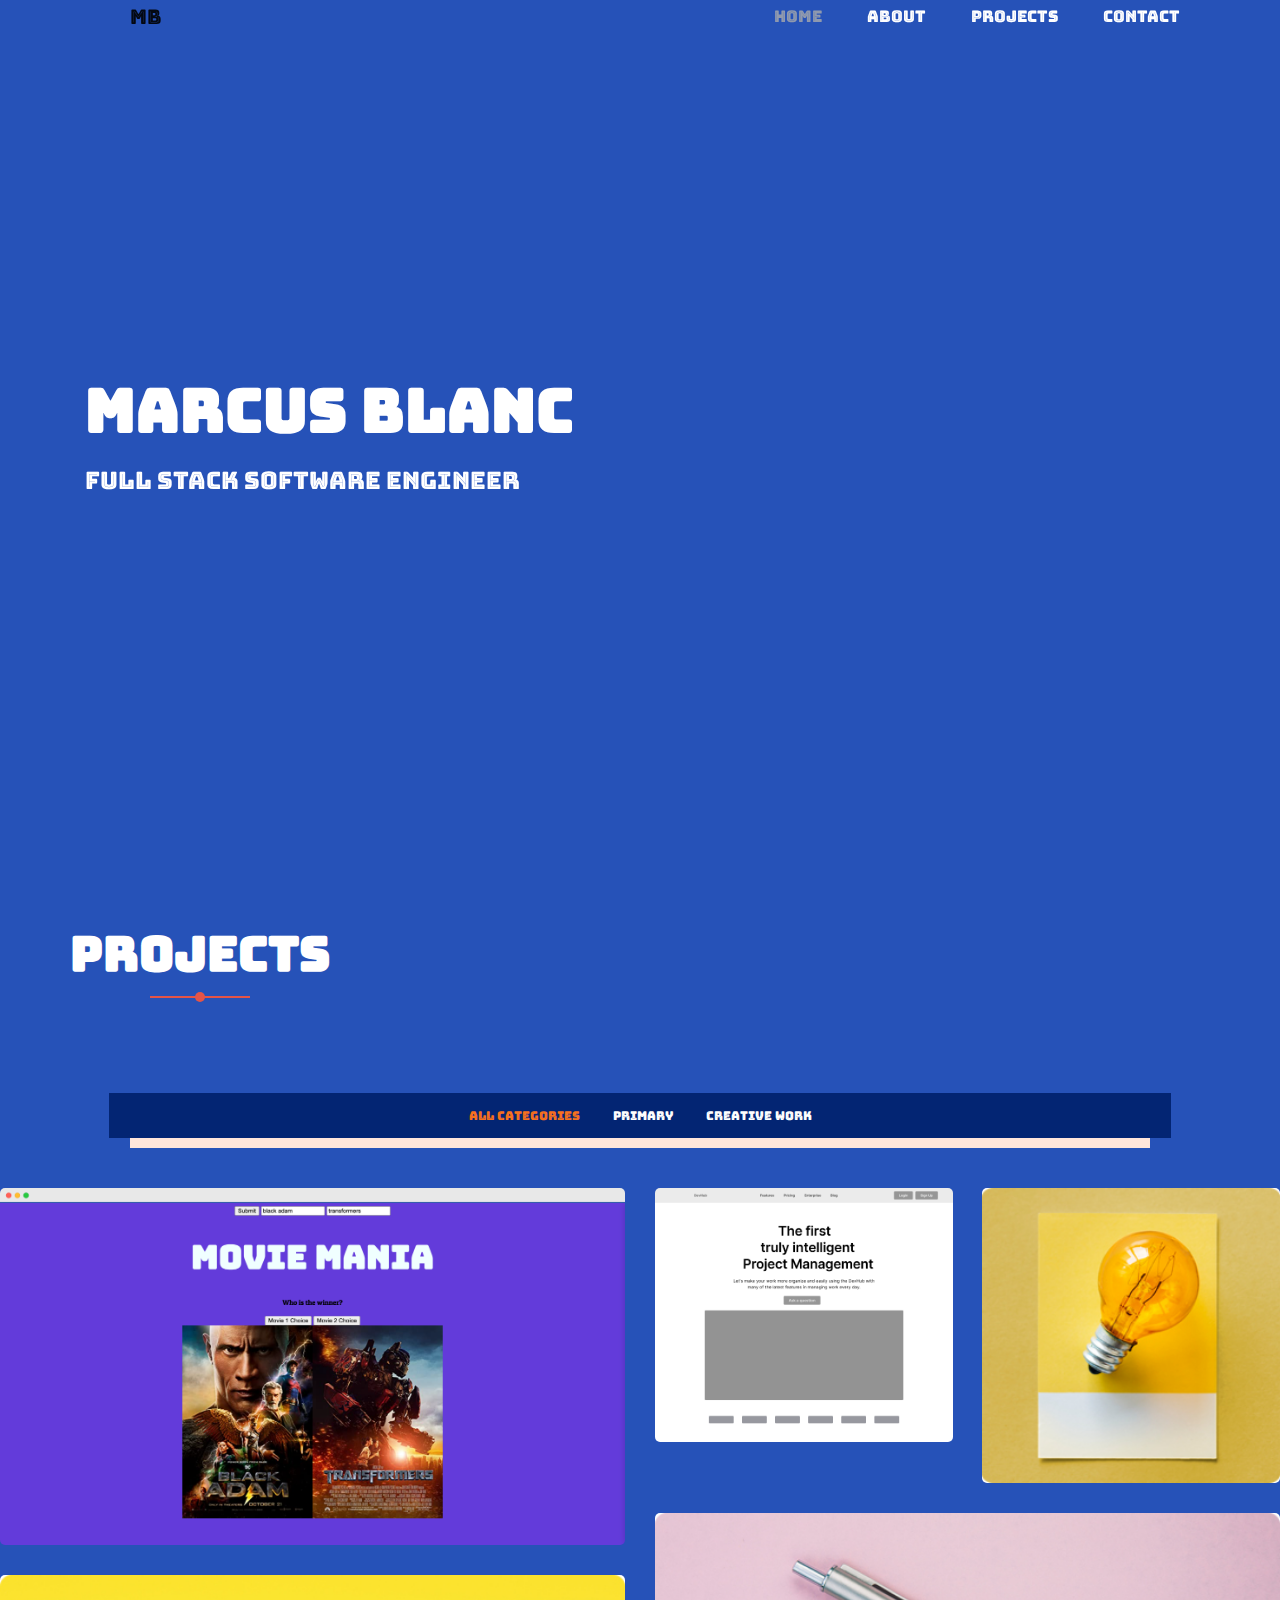
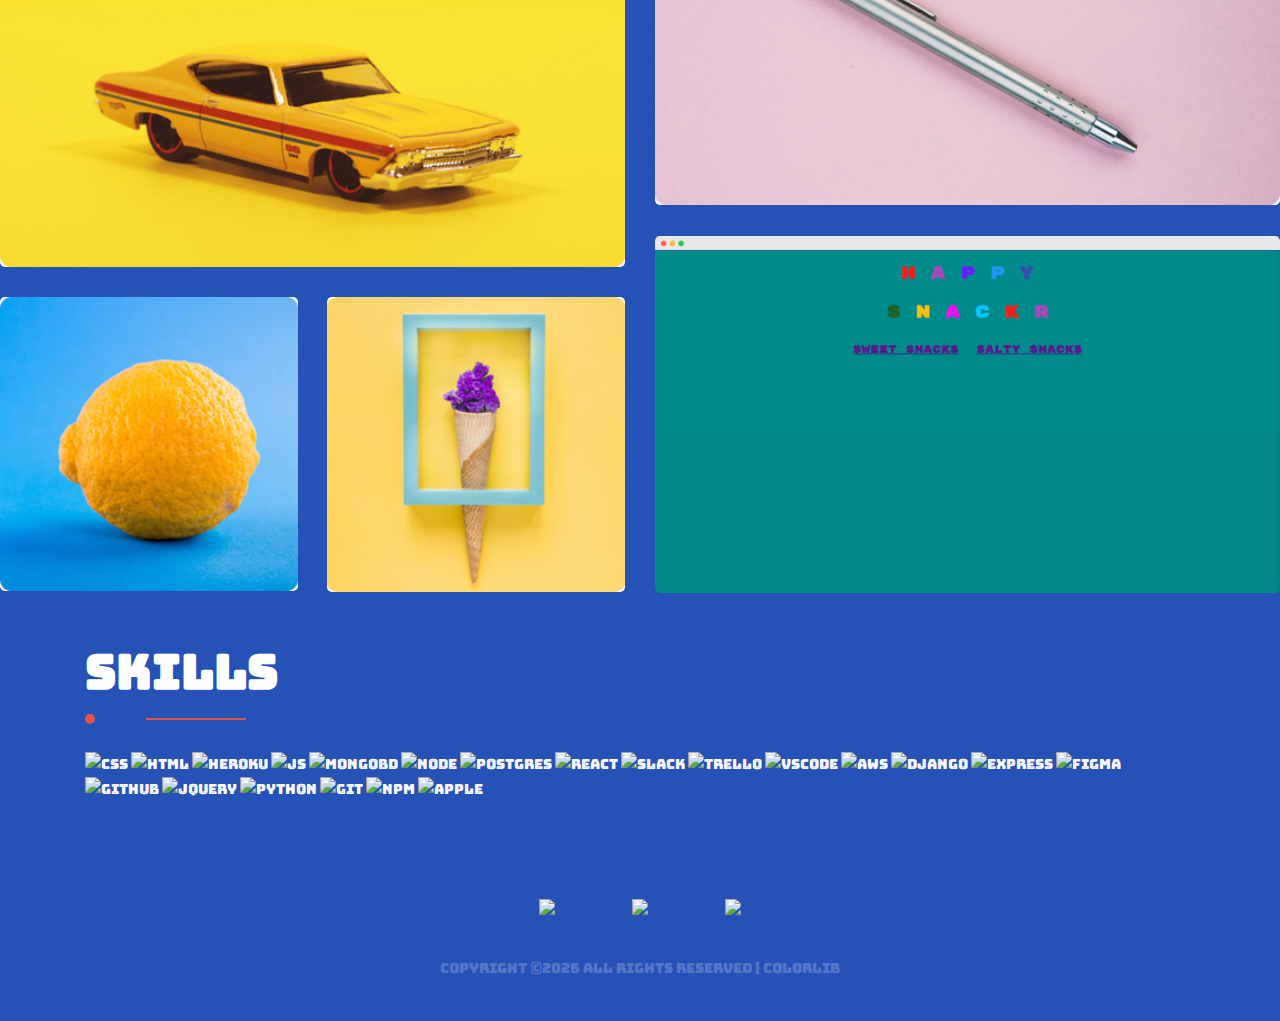
==== commit ea7419e8: "playing w/ fonts and styling" ====
--- a/index.html
+++ b/index.html
@@ -253,6 +253,7 @@
 		</div>
 	</section>
 	<!--================ End Portfolio Area =================-->
+	
 
 	<!--================ Start About Area =================-->
 	<section class="about-area section_gap gray-bg">
@@ -316,7 +317,7 @@
 						<div class="f_logo">
 							<img src="img/logo.png" alt="">
 						</div>
-						<link rel="preconnect" href="https://fonts.googleapis.com"><link rel="preconnect" href="https://fonts.gstatic.com" crossorigin><link href="https://fonts.googleapis.com/css2?family=Bungee+Inline&family=Inconsolata:wght@200&family=Patua+One&display=swap" rel="stylesheet">
+						<link rel="preconnect" href="https://fonts.googleapis.com"><link rel="preconnect" href="https://fonts.gstatic.com" crossorigin><link href="https://fonts.googleapis.com/css2?family=Bungee+Inline&family=Inconsolata:wght@200&family=Lalezar&family=Patua+One&display=swap" rel="stylesheet">
 						<div class="f_title">
 							
 						</div>
@@ -327,7 +328,7 @@
 							<li><a href="https://www.linkedin.com/in/marcusblanc-se/"><div class="linkedin">
 								<img src="https://cdn.jsdelivr.net/gh/devicons/devicon/icons/linkedin/linkedin-plain.svg" />
 							  </div> </a></li>
-							<li><a href="mblanc2414@gmail.com"><div class="gmail">
+							<li><a href="https://docs.google.com/document/d/e/2PACX-1vQ0aoqh-wVmQqcdHULrkrLlh0yiiwdVHLmlKIRoQ8_XCJox-2JrMhz0ZmMk-hl-f4_sKB_joG5JLy1l/pub"><div class="gmail">
 								<img src="https://cdn.jsdelivr.net/gh/devicons/devicon/icons/google/google-plain.svg" />
 							  </div> </i></a></li>
 							<!-- <li><a href="#"><i class="fa fa-behance"></i></a></li> -->
@@ -335,7 +336,7 @@
 					</aside>
 					<div class="copyright">
 						<p><!-- Link back to Colorlib can't be removed. Template is licensed under CC BY 3.0. -->
-Copyright &copy;<script>document.write(new Date().getFullYear());</script> All rights reserved | This template is made with <i class="fa fa-heart-o" aria-hidden="true"></i> by <a href="https://colorlib.com" target="_blank">Colorlib</a>
+Copyright &copy;<script>document.write(new Date().getFullYear());</script> All rights reserved | Colorlib</a>
 <!-- Link back to Colorlib can't be removed. Template is licensed under CC BY 3.0. --></p>
 					</div>
 				</div>
--- a/css/style.css
+++ b/css/style.css
@@ -37,6 +37,7 @@
   font-size: 14px;
   /* font-family: 'Inconsolata', monospace; */
   font-family: 'Bungee Inline';
+  /* font-family: 'Lalezar'; */
   font-weight: 500;
   color: #fcfbff; }
   body.elements {
@@ -56,8 +57,9 @@
 h5,
 /* MAIN TITLE FONT */
 h6 {
-  /* font-family: 'Inconsolata', monospace; */
+  /* font-family: 'Inconsolata'; */
   font-family: 'Bungee Inline';
+  /* font-family: 'Lalezar'; */
   font-weight: 500; 
    
 }
@@ -91,7 +93,7 @@
 /*---------------------------------------------------- */
 /*----------------------------------------------------*/
 .section_gap {
-  padding: 120px 0; }
+  padding: 25px 0; }
   @media (max-width: 991px) {
     .section_gap {
       padding: 80px 0; } }
@@ -174,7 +176,7 @@
 ============================================================================================ */
 .primary-btn {
   display: inline-block;
-  color: #000;
+  color: rgb(255, 255, 255);
   /* font-family: 'Inconsolata', monospace; */
   font-family: 'Bungee Inline', monospace;
   font-size: 15px;
@@ -184,7 +186,7 @@
   outline: none !important;
   text-align: center;
   text-transform: capitalize;
-  border: 2px solid #90acd1;
+  border: 2px solid #e45447;
   border-radius: 50px;
   cursor: pointer;
   -webkit-transition: all 0.4s ease 0s;
@@ -192,7 +194,7 @@
   -o-transition: all 0.4s ease 0s;
   transition: all 0.4s ease 0s; }
   .primary-btn:hover {
-    background: #2d99cb;
+    background: #e45447;
     color: #fff;
     border: 2px solid; }
 
@@ -407,7 +409,7 @@
     background-size: cover;
     z-index: 1; }
     .banner_area .banner_inner .banner_content h1 {
-      color: #000;
+      color: rgb(255, 255, 255);
       font-size: 60px;
       margin-bottom: 20px;
       text-transform: capitalize;
@@ -1292,8 +1294,8 @@
 /*----------------------------------------------------*/
 /*============== contact_area css ================*/
 .mapBox {
-  height: 420px;
-  margin-top: 80px; }
+  height: 0px;
+  margin-top: 0px; }
 
 .contact_info .info_item {
   position: relative;
@@ -1351,7 +1353,7 @@
   margin-top: 20px;
   border: 2px solid #e45447; }
   .contact_form .primary-btn:hover {
-    color: #000;
+    color: rgb(255, 255, 255);
     border: 2px solid #90acd1;
     background: transparent; }
 
@@ -2908,7 +2910,7 @@
 .copyright {
   margin-top: 15px; }
   .copyright p {
-    color: #000; }
+    color: rgba(255, 255, 255, 0.231); }
     .copyright p a {
       color: #000000; }
 
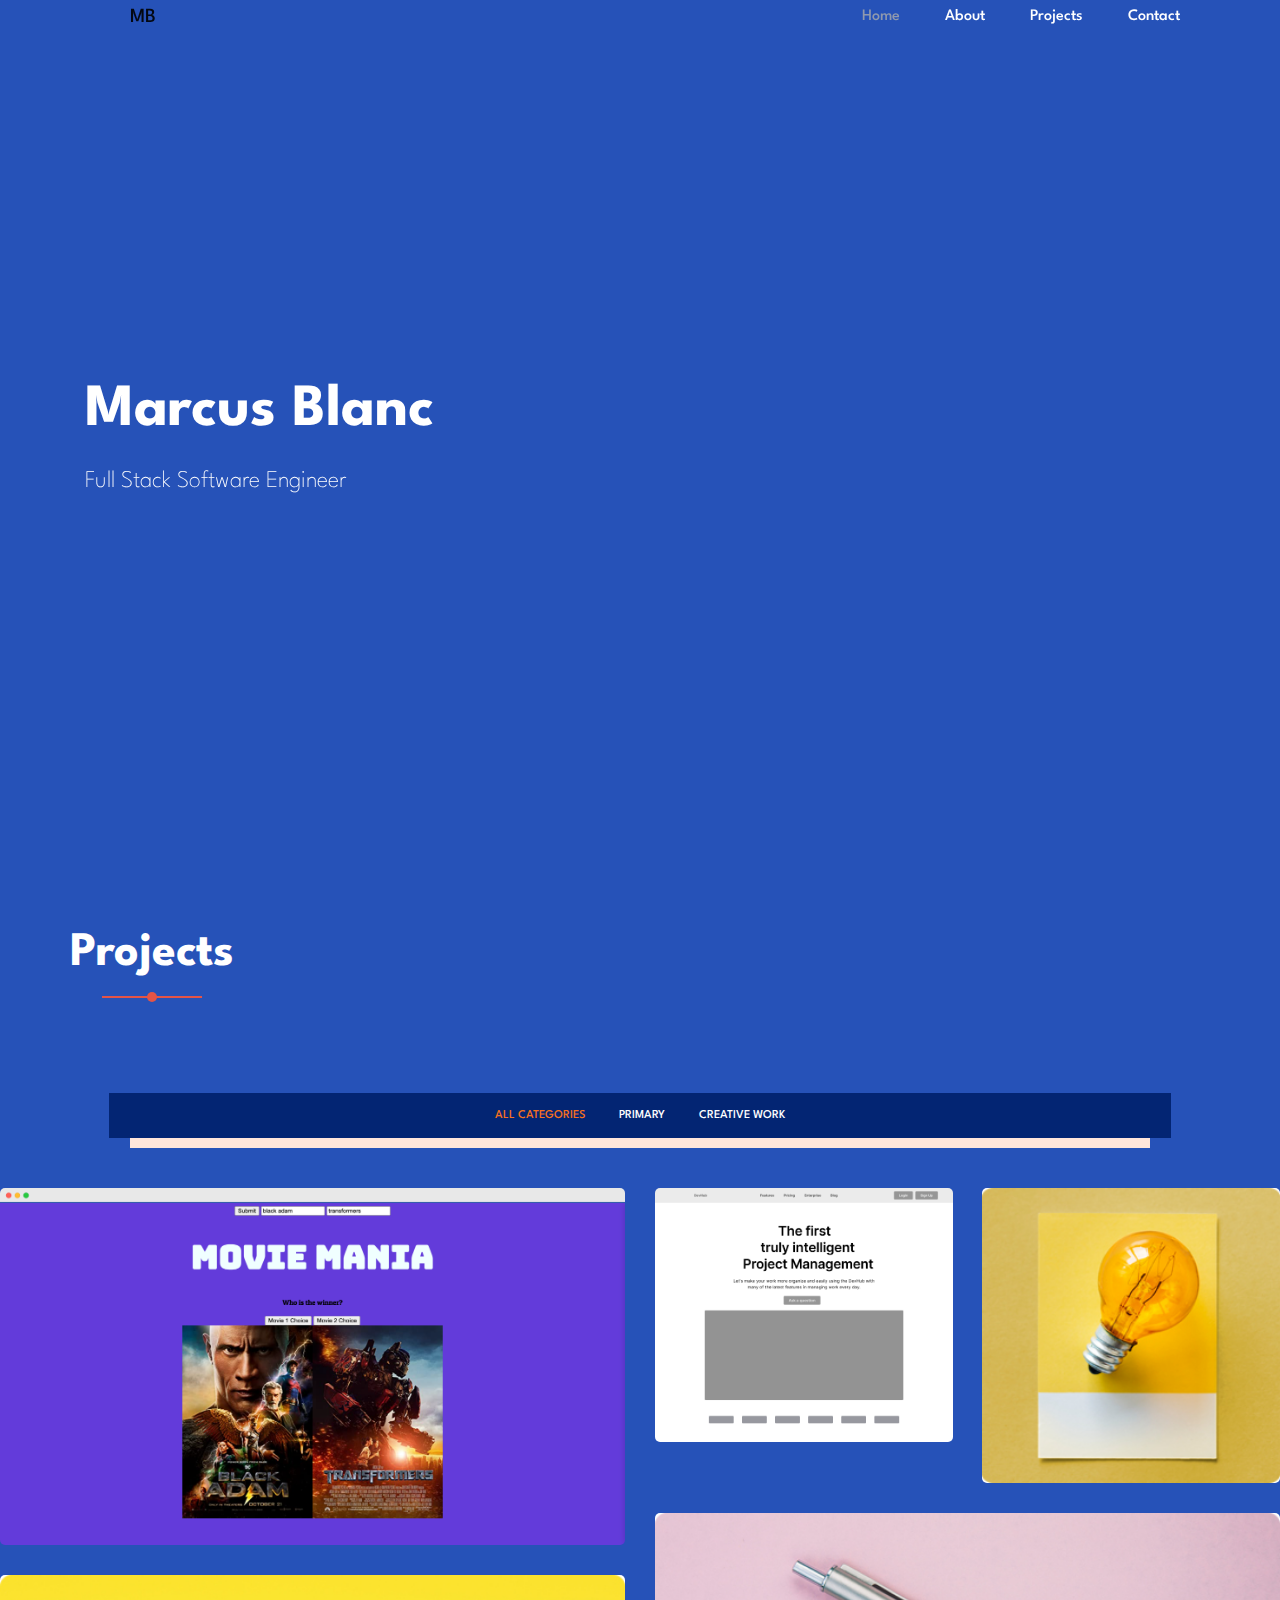
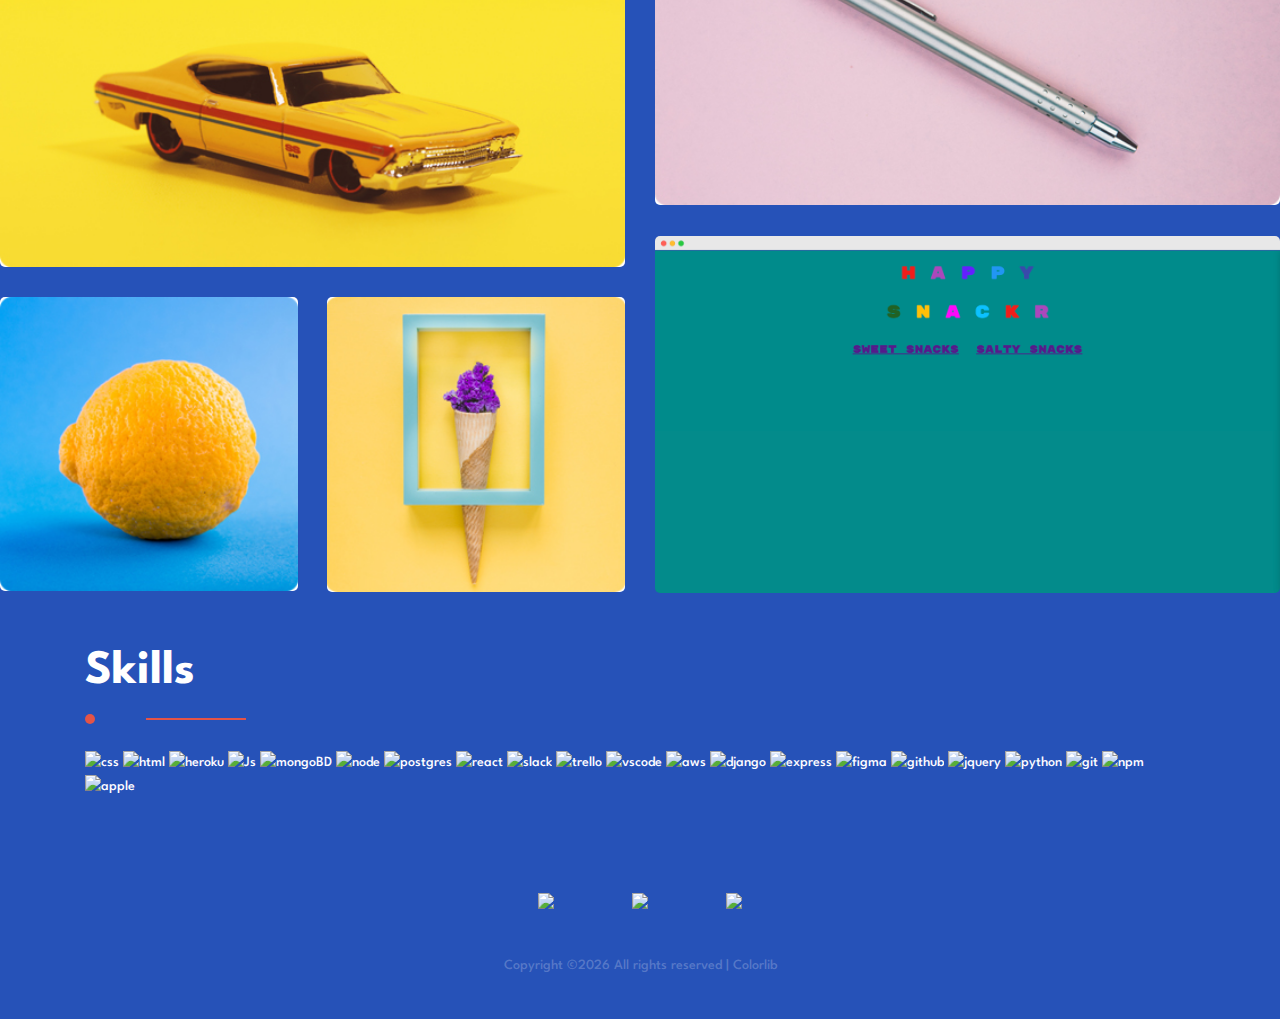
==== commit 0e062c0d: "font change" ====
--- a/index.html
+++ b/index.html
@@ -317,7 +317,7 @@
 						<div class="f_logo">
 							<img src="img/logo.png" alt="">
 						</div>
-						<link rel="preconnect" href="https://fonts.googleapis.com"><link rel="preconnect" href="https://fonts.gstatic.com" crossorigin><link href="https://fonts.googleapis.com/css2?family=Bungee+Inline&family=Inconsolata:wght@200&family=Lalezar&family=Patua+One&display=swap" rel="stylesheet">
+						<link rel="preconnect" href="https://fonts.googleapis.com"><link rel="preconnect" href="https://fonts.gstatic.com" crossorigin><link href="https://fonts.googleapis.com/css2?family=Bungee+Inline&family=Inconsolata:wght@200&family=Lalezar&family=League+Spartan:wght@600&family=Patua+One&display=swap" rel="stylesheet">
 						<div class="f_title">
 							
 						</div>
--- a/css/style.css
+++ b/css/style.css
@@ -36,7 +36,8 @@
   line-height: 24px;
   font-size: 14px;
   /* font-family: 'Inconsolata', monospace; */
-  font-family: 'Bungee Inline';
+  /* font-family: 'Bungee Inline'; */
+  font-family: 'League Spartan';
   /* font-family: 'Lalezar'; */
   font-weight: 500;
   color: #fcfbff; }
@@ -58,8 +59,9 @@
 /* MAIN TITLE FONT */
 h6 {
   /* font-family: 'Inconsolata'; */
-  font-family: 'Bungee Inline';
+  /* font-family: 'Bungee Inline'; */
   /* font-family: 'Lalezar'; */
+  font-family: 'League Spartan';
   font-weight: 500; 
    
 }
@@ -124,7 +126,8 @@
       margin-bottom: 40px; } }
   .main-title h1 {
     /* font-family: 'Inconsolata', monospace; */
-    font-family: 'Bungee Inline', monospace;
+    /* font-family: 'Bungee Inline', monospace; */
+    font-family:'League Spartan';
     font-size: 48px;
     /* project title attributes */
     /* SKILLS TITLE ATTRIBUTES */
@@ -166,7 +169,8 @@
   .main-title p {
     font-size: 15px;
     /* font-family: 'Inconsolata', monospace; */
-    font-family: 'Bungee Inline', monospace;
+    /* font-family: 'Bungee Inline', monospace; */
+    font-family: 'League Spartan';
     line-height: 26px;
     color: #777777;
     margin-bottom: 0px;
@@ -178,7 +182,8 @@
   display: inline-block;
   color: rgb(255, 255, 255);
   /* font-family: 'Inconsolata', monospace; */
-  font-family: 'Bungee Inline', monospace;
+  /* font-family: 'Bungee Inline', monospace; */
+  font-family: 'League Spartan';
   font-size: 15px;
   font-weight: 500;
   line-height: 46px;
@@ -225,7 +230,8 @@
       .header_area .navbar .nav .nav-item .nav-link {
         /* HOME NAV BAR ATTRIBUTES */
         /* font: 500 20px/100px 'Inconsolata', monospace; */
-        font-family: 'Bungee Inline', monospace;
+        /* font-family: 'Bungee Inline', monospace; */
+        font-family: 'League Spartan';
         text-transform: capitalize;
         color: rgb(255, 255, 255);
         padding: 0px;
@@ -384,7 +390,8 @@
     /* font-size: 30px; */
     /* SUBTITLE ATTRIBUTES */
     /* font-family: 'Inconsolata', monospace; */
-    font-family: 'Bungee Inline', monospace;
+    /* font-family: 'Bungee Inline', monospace; */
+    font-family: 'League Spartan';
     font-weight: 100;
     color: rgb(255, 255, 255);
     margin-bottom: 30px; 
@@ -423,7 +430,8 @@
       .banner_area .banner_inner .banner_content .page_link a {
         font-size: 14px;
         color: #000;
-        font-family: 'Inconsolata', monospace;
+        /* font-family: 'Inconsolata', monospace; */
+        font-family: 'League Spartan';
         margin-right: 14px;
         position: relative; }
         .banner_area .banner_inner .banner_content .page_link a:before {
@@ -614,7 +622,8 @@
   padding: 0px 32px;
   font-size: 13px;
   font-weight: 500;
-  font-family: "Roboto", sans-serif;
+  /* font-family: "Roboto", sans-serif; */
+  font-family: 'League Spartan';
   color: #222222;
   line-height: 34px;
   display: inline-block; }
@@ -630,7 +639,8 @@
   line-height: 40px;
   padding: 0px 28px;
   font-size: 14px;
-  font-family: "Roboto", sans-serif;
+  /* font-family: "Roboto", sans-serif; */
+  font-family: 'League Spartan';
   font-weight: 500;
   text-transform: uppercase;
   -webkit-transition: all 0.4s ease 0s;
@@ -688,7 +698,8 @@
     padding: 30px 35px 40px 30px; }
     .causes_item .causes_text h4 {
       color: #222222;
-      font-family: "Roboto", sans-serif;
+      /* font-family: "Roboto", sans-serif; */
+      font-family: 'League Spartan';
       font-size: 18px;
       font-weight: 600;
       margin-bottom: 15px;
@@ -1329,7 +1340,8 @@
     line-height: 26px;
     color: #999;
     border: 1px solid #eeeeee;
-    font-family: "Roboto", sans-serif;
+    /* font-family: "Roboto", sans-serif; */
+    font-family: 'League Spartan';
     border-radius: 0px;
     padding-left: 20px; }
     .contact_form .form-group .form-control:focus {
@@ -1386,7 +1398,9 @@
       text-align: center;
       color: #e45447;
       padding-bottom: 10px;
-      font-family: "Roboto", sans-serif; }
+      /* font-family: "Roboto", sans-serif; */
+      font-family: 'League Spartan';
+     }
     .modal-message .modal-dialog .modal-content .modal-header p {
       display: block; }
 
@@ -2889,7 +2903,8 @@
 .social_widget p {
   font-size: 14px;
   line-height: 24px;
-  font-family: "Roboto", sans-serif;
+  /* font-family: "Roboto", sans-serif; */
+  font-family: 'League Spartan';
   color: #777777;
   margin-bottom: 10px; }
 .social_widget .list li {
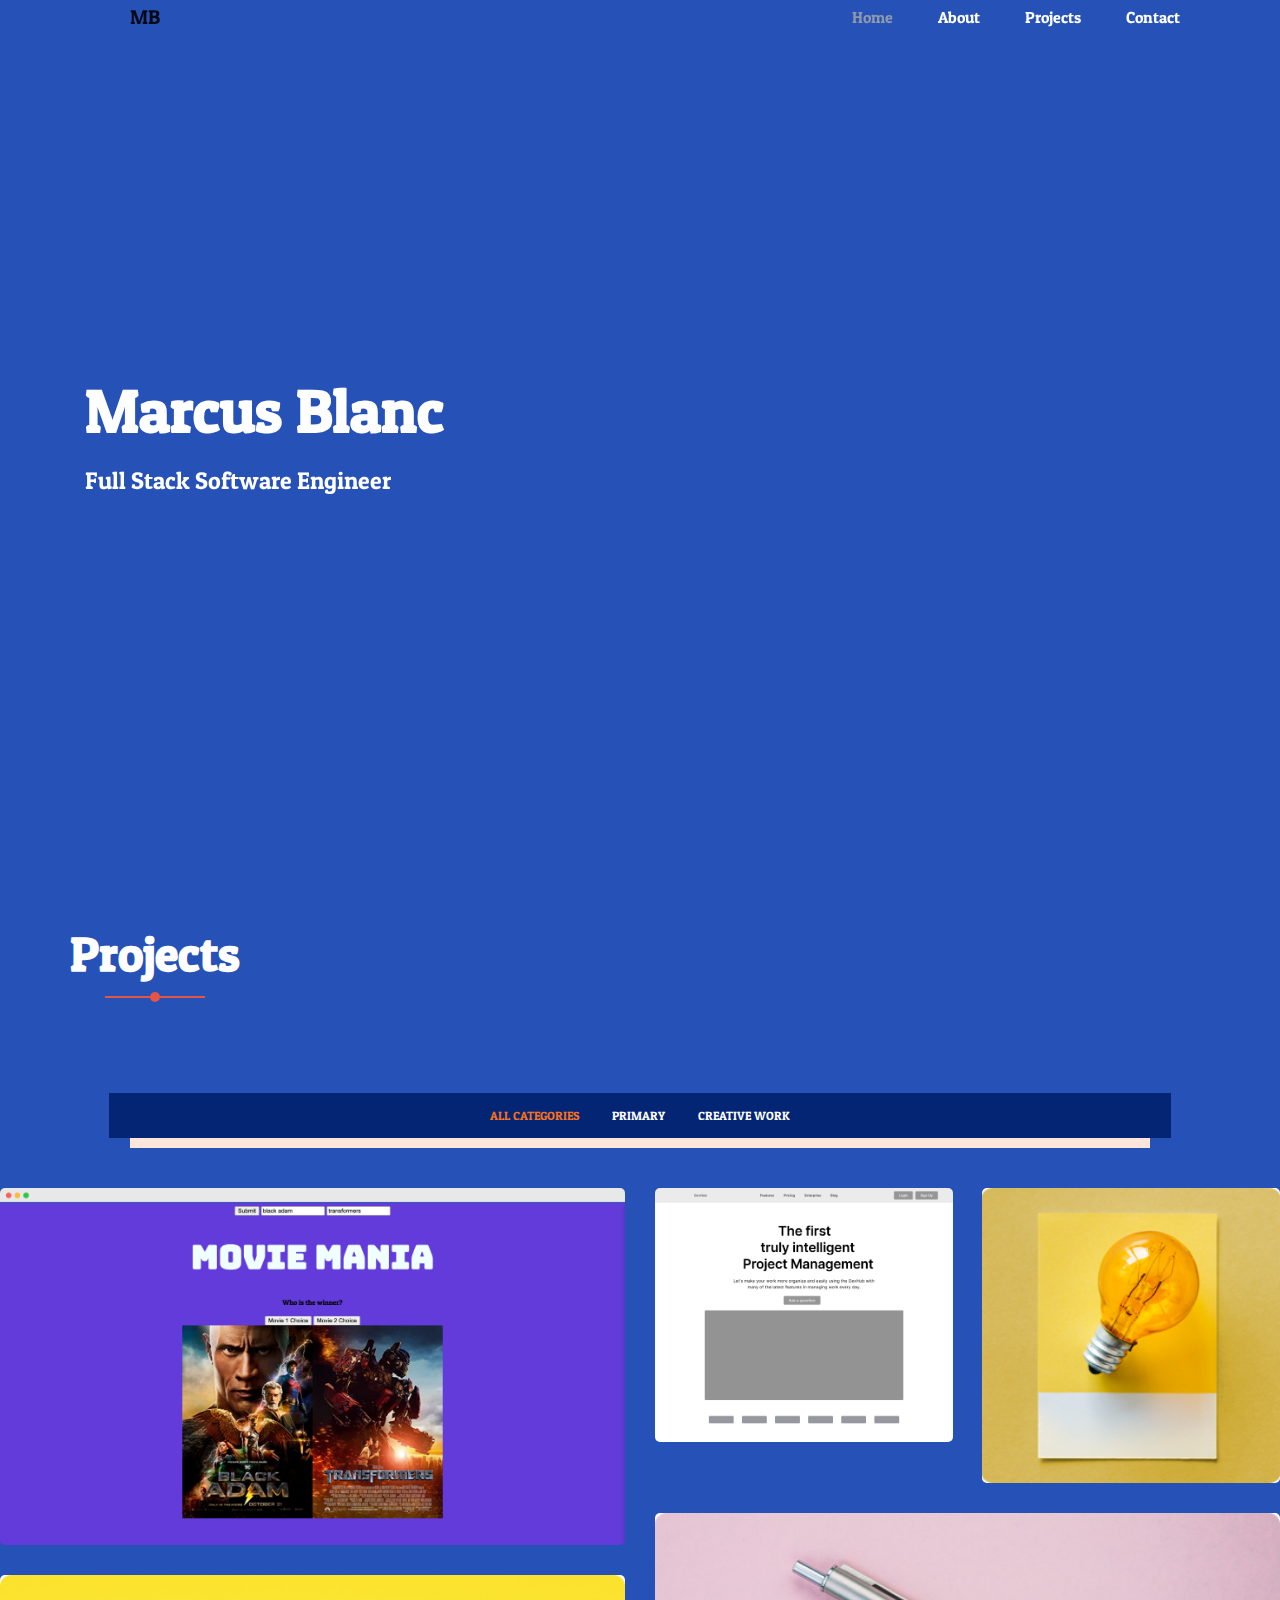
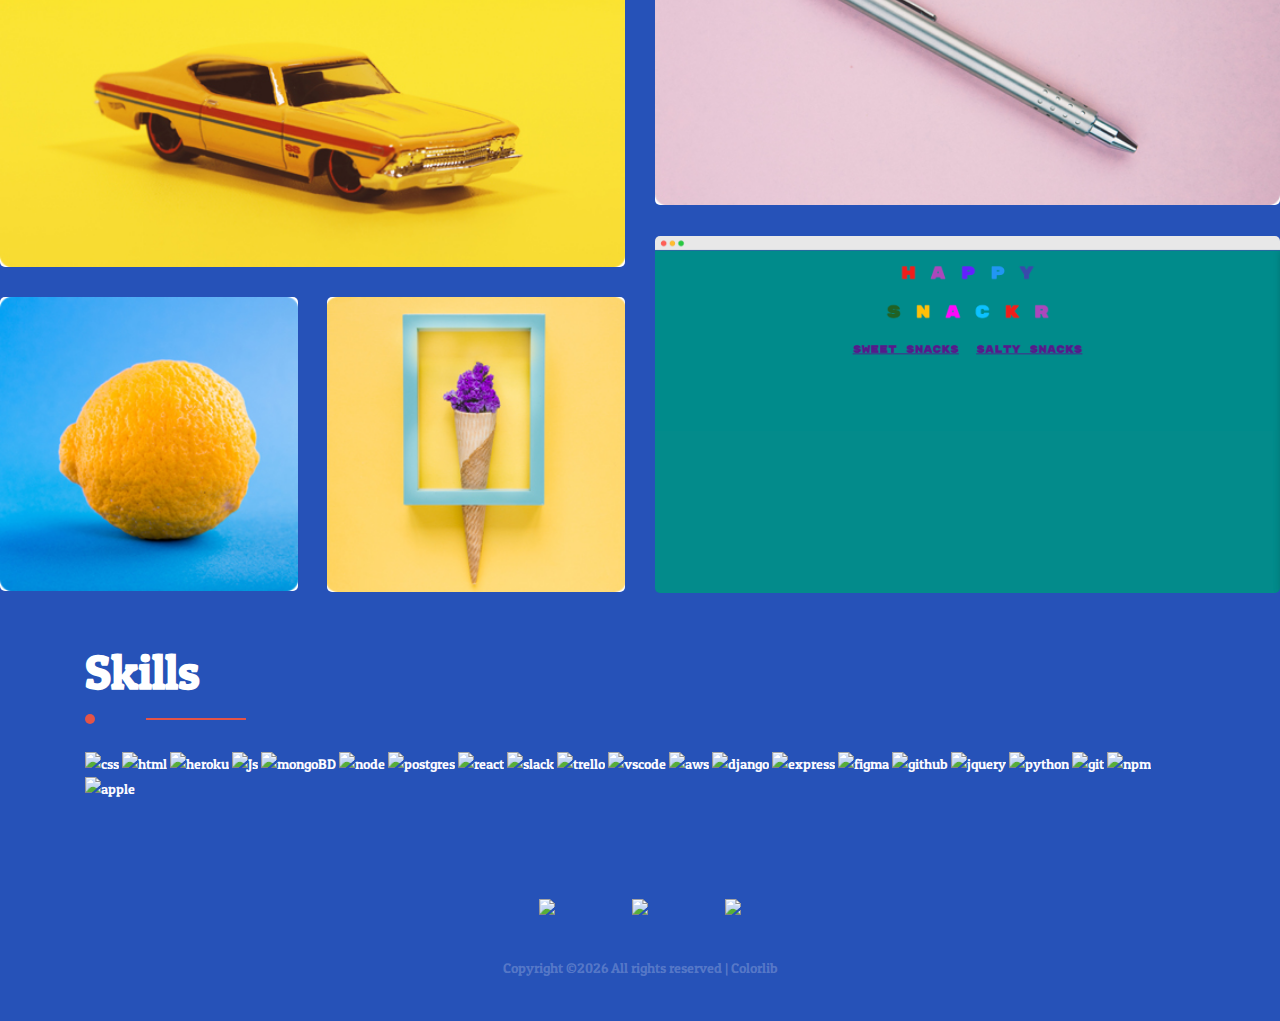
==== commit 37d80d8e: "font change" ====
--- a/index.html
+++ b/index.html
@@ -317,7 +317,7 @@
 						<div class="f_logo">
 							<img src="img/logo.png" alt="">
 						</div>
-						<link rel="preconnect" href="https://fonts.googleapis.com"><link rel="preconnect" href="https://fonts.gstatic.com" crossorigin><link href="https://fonts.googleapis.com/css2?family=Bungee+Inline&family=Inconsolata:wght@200&family=Lalezar&family=League+Spartan:wght@600&family=Patua+One&display=swap" rel="stylesheet">
+						<style> @import url('https://fonts.googleapis.com/css2?family=Bungee+Inline&family=Inconsolata:wght@200&family=Lalezar&family=League+Spartan:wght@600&family=Patua+One&family=Titillium+Web:wght@700&display=swap'); </style>
 						<div class="f_title">
 							
 						</div>
--- a/css/style.css
+++ b/css/style.css
@@ -35,10 +35,12 @@
 body {
   line-height: 24px;
   font-size: 14px;
+  font-family: 'Patua One';
   /* font-family: 'Inconsolata', monospace; */
   /* font-family: 'Bungee Inline'; */
-  font-family: 'League Spartan';
+  /* font-family: 'League Spartan'; */
   /* font-family: 'Lalezar'; */
+  /* font-family: 'Titillium Web'; */
   font-weight: 500;
   color: #fcfbff; }
   body.elements {
@@ -58,10 +60,12 @@
 h5,
 /* MAIN TITLE FONT */
 h6 {
+  font-family: 'Patua One';
   /* font-family: 'Inconsolata'; */
   /* font-family: 'Bungee Inline'; */
   /* font-family: 'Lalezar'; */
-  font-family: 'League Spartan';
+  /* font-family: 'League Spartan'; */
+  /* font-family: 'Titillium Web'; */
   font-weight: 500; 
    
 }
@@ -127,7 +131,9 @@
   .main-title h1 {
     /* font-family: 'Inconsolata', monospace; */
     /* font-family: 'Bungee Inline', monospace; */
-    font-family:'League Spartan';
+    /* font-family:'League Spartan'; */
+    /* font-family: 'Titillium Web'; */
+    font-family: 'Patua One';
     font-size: 48px;
     /* project title attributes */
     /* SKILLS TITLE ATTRIBUTES */
@@ -136,7 +142,8 @@
     margin-bottom: 20px;
     padding-bottom: 15px;
     text-transform: capitalize;
-    position: relative; }
+    position: relative; 
+  }
     @media (max-width: 767px) {
       .main-title h1 {
         font-size: 36px;
@@ -170,7 +177,9 @@
     font-size: 15px;
     /* font-family: 'Inconsolata', monospace; */
     /* font-family: 'Bungee Inline', monospace; */
-    font-family: 'League Spartan';
+    /* font-family: 'League Spartan'; */
+    /* font-family: 'Titillium Web'; */
+    font-family: 'Patua One';
     line-height: 26px;
     color: #777777;
     margin-bottom: 0px;
@@ -183,7 +192,9 @@
   color: rgb(255, 255, 255);
   /* font-family: 'Inconsolata', monospace; */
   /* font-family: 'Bungee Inline', monospace; */
-  font-family: 'League Spartan';
+  /* font-family: 'League Spartan'; */
+  /* font-family: 'Titillium Web'; */
+  font-family: 'Patua One';
   font-size: 15px;
   font-weight: 500;
   line-height: 46px;
@@ -231,7 +242,9 @@
         /* HOME NAV BAR ATTRIBUTES */
         /* font: 500 20px/100px 'Inconsolata', monospace; */
         /* font-family: 'Bungee Inline', monospace; */
-        font-family: 'League Spartan';
+        /* font-family: 'League Spartan'; */
+        /* font-family: 'Titillium Web'; */
+        font-family: 'Patua One';
         text-transform: capitalize;
         color: rgb(255, 255, 255);
         padding: 0px;
@@ -391,7 +404,9 @@
     /* SUBTITLE ATTRIBUTES */
     /* font-family: 'Inconsolata', monospace; */
     /* font-family: 'Bungee Inline', monospace; */
-    font-family: 'League Spartan';
+    /* font-family: 'League Spartan'; */
+    /* font-family: 'Titillium Web'; */
+    font-family: 'Patua One';
     font-weight: 100;
     color: rgb(255, 255, 255);
     margin-bottom: 30px; 
@@ -431,7 +446,9 @@
         font-size: 14px;
         color: #000;
         /* font-family: 'Inconsolata', monospace; */
-        font-family: 'League Spartan';
+        /* font-family: 'League Spartan'; */
+        /* font-family: 'Titillium Web'; */
+        font-family: 'Patua One';
         margin-right: 14px;
         position: relative; }
         .banner_area .banner_inner .banner_content .page_link a:before {
@@ -623,7 +640,8 @@
   font-size: 13px;
   font-weight: 500;
   /* font-family: "Roboto", sans-serif; */
-  font-family: 'League Spartan';
+  /* font-family: 'League Spartan'; */
+  font-family: 'Titillium Web';
   color: #222222;
   line-height: 34px;
   display: inline-block; }
@@ -640,7 +658,8 @@
   padding: 0px 28px;
   font-size: 14px;
   /* font-family: "Roboto", sans-serif; */
-  font-family: 'League Spartan';
+  /* font-family: 'League Spartan'; */
+  font-family: 'Titillium Web';
   font-weight: 500;
   text-transform: uppercase;
   -webkit-transition: all 0.4s ease 0s;
@@ -699,7 +718,8 @@
     .causes_item .causes_text h4 {
       color: #222222;
       /* font-family: "Roboto", sans-serif; */
-      font-family: 'League Spartan';
+      /* font-family: 'League Spartan'; */
+      font-family: 'Titillium Web';
       font-size: 18px;
       font-weight: 600;
       margin-bottom: 15px;
@@ -720,7 +740,8 @@
     line-height: 50px;
     background: #e45447;
     color: #fff;
-    font-family: "Roboto", sans-serif;
+    /* font-family: "Roboto", sans-serif; */
+    font-family: 'Titillium Web';
     font-size: 14px;
     font-weight: 500; }
     .causes_item .causes_bottom a + a {
@@ -1341,7 +1362,8 @@
     color: #999;
     border: 1px solid #eeeeee;
     /* font-family: "Roboto", sans-serif; */
-    font-family: 'League Spartan';
+    /* font-family: 'League Spartan'; */
+    font-family: 'Titillium Web';
     border-radius: 0px;
     padding-left: 20px; }
     .contact_form .form-group .form-control:focus {
@@ -1399,7 +1421,8 @@
       color: #e45447;
       padding-bottom: 10px;
       /* font-family: "Roboto", sans-serif; */
-      font-family: 'League Spartan';
+      /* font-family: 'League Spartan'; */
+      font-family: 'Titillium Web';
      }
     .modal-message .modal-dialog .modal-content .modal-header p {
       display: block; }
@@ -2904,7 +2927,8 @@
   font-size: 14px;
   line-height: 24px;
   /* font-family: "Roboto", sans-serif; */
-  font-family: 'League Spartan';
+  /* font-family: 'League Spartan'; */
+  font-family: 'Titillium Web';
   color: #777777;
   margin-bottom: 10px; }
 .social_widget .list li {
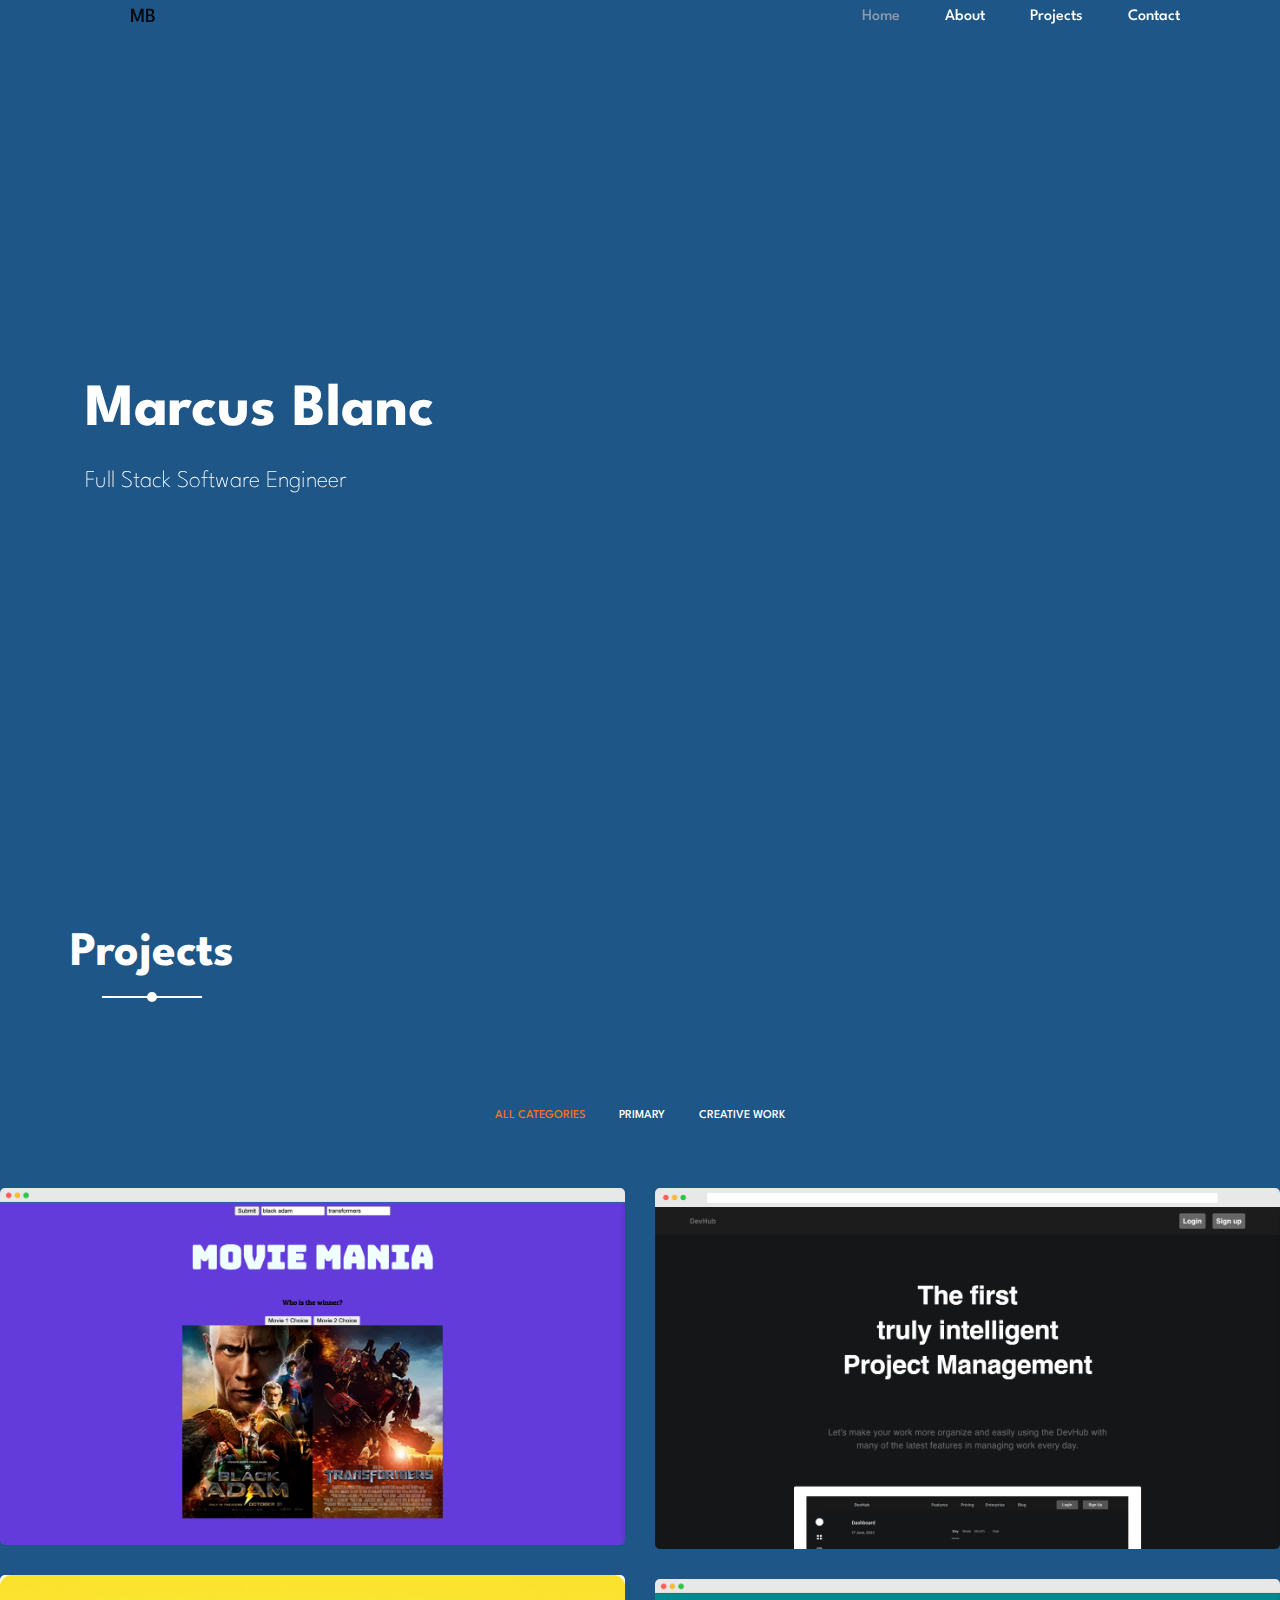
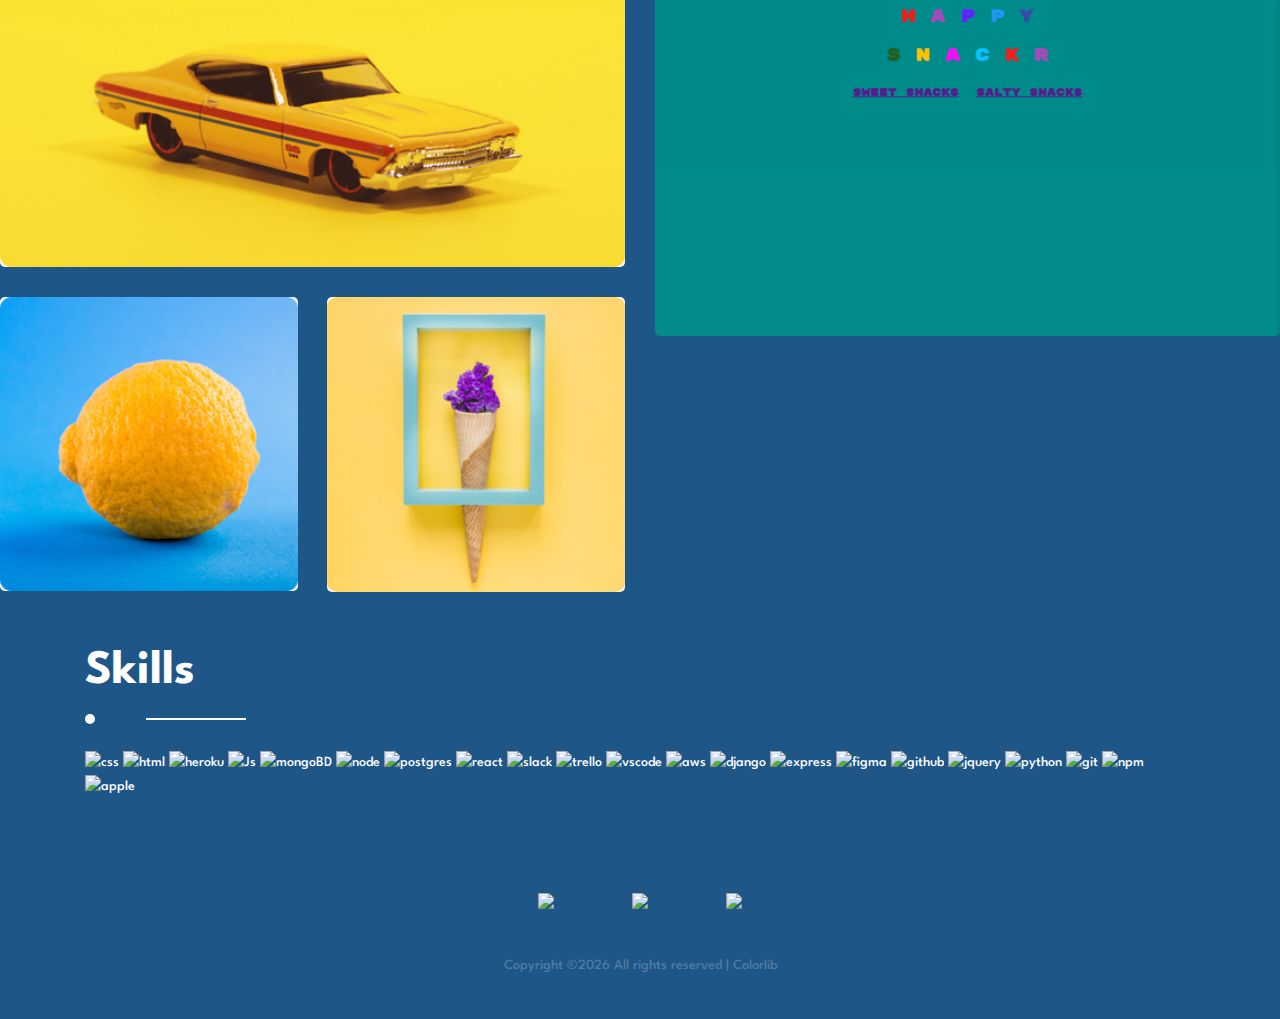
==== commit 335c9506: "removed SD added devhub" ====
--- a/index.html
+++ b/index.html
@@ -165,7 +165,7 @@
 						</div>
 					</div>
 				</div>
-				<div class="col-lg-3 col-sm-6 col-sm-12 brand work grid-item">
+				<!-- <div class="col-lg-3 col-sm-6 col-sm-12 brand work grid-item">
 					<div class="projects_item">
 						<img class="img-fluid w-100" src="img/works/work2.jpg" alt="">
 						<div class="projects_text">
@@ -175,11 +175,11 @@
 							<div class="updating">
 							<h6>UPDATING</h6>
 						</div>
-							<!-- <p>Mongoose & MongoDB, React, React.js, GitHub, Express EJS</p> -->
-						</div>
-					</div>
-				</div>
-				<div class="col-lg-3 col-sm-6 work grid-item">
+							<p>Mongoose & MongoDB, React, React.js, GitHub, Express EJS</p>
+						</div>
+					</div> -->
+				<!-- </div> -->
+				<!-- <div class="col-lg-3 col-sm-6 work grid-item">
 					<div class="projects_item">
 						<img class="img-fluid w-100" src="img/works/work3.jpg" alt="">
 						<div class="projects_text">
@@ -190,15 +190,15 @@
 							<p></p>
 						</div>
 					</div>
-				</div>
+				</div> -->
 				<div class="col-lg-6 col-sm-6 brand work grid-item">
 					<div class="projects_item">
 						<img class="img-fluid w-100" src="img/works/work5.jpg" alt="">
 						<div class="projects_text">
-							<a href="https://mysteryincuniverse.herokuapp.com/">
-								<h4>Scooby Doo Mystery Mania</h4>
-							</a>
-							<p>HTML, CSS, Django, Python3, PostgreSQL</p>
+							<a href="https://devhubv1.netlify.app/">
+								<h4>DevHub</h4>
+							</a>
+							<p>Mongoose & MongoDB, React, React.js,Express EJS</p>
 						</div>
 					</div>
 				</div>
--- a/css/style.css
+++ b/css/style.css
@@ -35,10 +35,10 @@
 body {
   line-height: 24px;
   font-size: 14px;
-  font-family: 'Patua One';
+  /* font-family: 'Patua One'; */
   /* font-family: 'Inconsolata', monospace; */
   /* font-family: 'Bungee Inline'; */
-  /* font-family: 'League Spartan'; */
+  font-family: 'League Spartan';
   /* font-family: 'Lalezar'; */
   /* font-family: 'Titillium Web'; */
   font-weight: 500;
@@ -50,7 +50,8 @@
 /* BACKGROUND COLOR HERE */
 body {
   height: 100%; 
-  background-color:#2652b8;
+  /* background-color:#2652b8; */
+  background-color:#1d5687;
 }
 
 h1,
@@ -60,15 +61,14 @@
 h5,
 /* MAIN TITLE FONT */
 h6 {
-  font-family: 'Patua One';
+  /* font-family: 'Patua One'; */
   /* font-family: 'Inconsolata'; */
   /* font-family: 'Bungee Inline'; */
   /* font-family: 'Lalezar'; */
-  /* font-family: 'League Spartan'; */
+  font-family: 'League Spartan';
   /* font-family: 'Titillium Web'; */
   font-weight: 500; 
-   
-}
+   }
 /* MAIN TITLE FONT */
 .list {
   list-style: none;
@@ -118,7 +118,9 @@
 /* ABOUT SECTION FOOTER COLOR BELOW */
 .gray-bg {
   /* skills background */
-  background: #2652b8; }
+  /* background: #2652b8; */
+  
+ }
 
 /* Main Title Area css
 ============================================================================================ */
@@ -131,9 +133,9 @@
   .main-title h1 {
     /* font-family: 'Inconsolata', monospace; */
     /* font-family: 'Bungee Inline', monospace; */
-    /* font-family:'League Spartan'; */
+    font-family:'League Spartan';
     /* font-family: 'Titillium Web'; */
-    font-family: 'Patua One';
+    /* font-family: 'Patua One'; */
     font-size: 48px;
     /* project title attributes */
     /* SKILLS TITLE ATTRIBUTES */
@@ -155,7 +157,7 @@
       height: 2px;
       width: 100px;
       content: "";
-      background:  #e45447;
+      background:  #ffffff;
       margin-left: -50px; }
       @media (max-width: 767px) {
         .main-title h1:before {
@@ -167,7 +169,7 @@
       height: 10px;
       width: 10px;
       content: "";
-      background: #e45447;
+      background: #ffffff;
       margin-left: -5px;
       border-radius: 50%; }
       @media (max-width: 767px) {
@@ -177,9 +179,9 @@
     font-size: 15px;
     /* font-family: 'Inconsolata', monospace; */
     /* font-family: 'Bungee Inline', monospace; */
-    /* font-family: 'League Spartan'; */
+    font-family: 'League Spartan';
     /* font-family: 'Titillium Web'; */
-    font-family: 'Patua One';
+    /* font-family: 'Patua One'; */
     line-height: 26px;
     color: #777777;
     margin-bottom: 0px;
@@ -192,9 +194,9 @@
   color: rgb(255, 255, 255);
   /* font-family: 'Inconsolata', monospace; */
   /* font-family: 'Bungee Inline', monospace; */
-  /* font-family: 'League Spartan'; */
+  font-family: 'League Spartan';
   /* font-family: 'Titillium Web'; */
-  font-family: 'Patua One';
+  /* font-family: 'Patua One'; */
   font-size: 15px;
   font-weight: 500;
   line-height: 46px;
@@ -242,9 +244,9 @@
         /* HOME NAV BAR ATTRIBUTES */
         /* font: 500 20px/100px 'Inconsolata', monospace; */
         /* font-family: 'Bungee Inline', monospace; */
-        /* font-family: 'League Spartan'; */
+        font-family: 'League Spartan';
         /* font-family: 'Titillium Web'; */
-        font-family: 'Patua One';
+        /* font-family: 'Patua One'; */
         text-transform: capitalize;
         color: rgb(255, 255, 255);
         padding: 0px;
@@ -325,7 +327,7 @@
     top: -70px;
     left: 0;
     right: 0;
-    background: #032573;
+    background: transparent;
     transform: translateY(70px);
     transition: transform 500ms ease, background 500ms ease;
     -webkit-transition: transform 500ms ease, background 500ms ease;
@@ -376,8 +378,8 @@
       text-align: center; } }
   @media (max-width: 680px) {
     .banner-content {
-      padding: 48px 20px;
-      background: #fff;
+      /* padding: 48px 20px; */
+      /* background: #fff; */
       margin: 0 15px; } }
   .banner-content .primary-btn {
     background: #e45447;
@@ -404,9 +406,9 @@
     /* SUBTITLE ATTRIBUTES */
     /* font-family: 'Inconsolata', monospace; */
     /* font-family: 'Bungee Inline', monospace; */
-    /* font-family: 'League Spartan'; */
+    font-family: 'League Spartan';
     /* font-family: 'Titillium Web'; */
-    font-family: 'Patua One';
+    /* font-family: 'Patua One'; */
     font-weight: 100;
     color: rgb(255, 255, 255);
     margin-bottom: 30px; 
@@ -446,9 +448,9 @@
         font-size: 14px;
         color: #000;
         /* font-family: 'Inconsolata', monospace; */
-        /* font-family: 'League Spartan'; */
+        font-family: 'League Spartan';
         /* font-family: 'Titillium Web'; */
-        font-family: 'Patua One';
+        /* font-family: 'Patua One'; */
         margin-right: 14px;
         position: relative; }
         .banner_area .banner_inner .banner_content .page_link a:before {
@@ -476,7 +478,7 @@
 /* Projects Area css
 ============================================================================================ */
 .projects_fillter {
-    background: #032573;
+    background: transparent;
      }
   .projects_fillter .filter {
     position: relative;
@@ -493,7 +495,7 @@
       height: 100%;
       width: 96%;
       content: "";
-      background: #ffe6db;
+      /* background: #ffe6db; */
       z-index: -1; }
     .projects_fillter .filter li {
       display: inline-block;
@@ -640,8 +642,8 @@
   font-size: 13px;
   font-weight: 500;
   /* font-family: "Roboto", sans-serif; */
-  /* font-family: 'League Spartan'; */
-  font-family: 'Titillium Web';
+  font-family: 'League Spartan';
+  /* font-family: 'Titillium Web'; */
   color: #222222;
   line-height: 34px;
   display: inline-block; }
@@ -658,8 +660,8 @@
   padding: 0px 28px;
   font-size: 14px;
   /* font-family: "Roboto", sans-serif; */
-  /* font-family: 'League Spartan'; */
-  font-family: 'Titillium Web';
+  font-family: 'League Spartan';
+  /* font-family: 'Titillium Web'; */
   font-weight: 500;
   text-transform: uppercase;
   -webkit-transition: all 0.4s ease 0s;
@@ -718,8 +720,8 @@
     .causes_item .causes_text h4 {
       color: #222222;
       /* font-family: "Roboto", sans-serif; */
-      /* font-family: 'League Spartan'; */
-      font-family: 'Titillium Web';
+      font-family: 'League Spartan';
+      /* font-family: 'Titillium Web'; */
       font-size: 18px;
       font-weight: 600;
       margin-bottom: 15px;
@@ -741,7 +743,8 @@
     background: #e45447;
     color: #fff;
     /* font-family: "Roboto", sans-serif; */
-    font-family: 'Titillium Web';
+    /* font-family: 'Titillium Web'; */
+    font-family: 'League Spartan';
     font-size: 14px;
     font-weight: 500; }
     .causes_item .causes_bottom a + a {
@@ -2832,7 +2835,8 @@
     margin-bottom: 23px; }
 
   .header_area .navbar {
-    background: #0b90f6; }
+    /* background: #006eff;  */
+  }
 
 
   .navbar-toggler[aria-expanded="false"] span:nth-child(2) {
@@ -2917,7 +2921,7 @@
 /* Footer Area css
 ============================================================================================ */
 .footer_area {
-  background: #2652b8; }
+  background: #1d5687; }
 
 .social_widget .f_title h4 {
   font-size: 21px;
